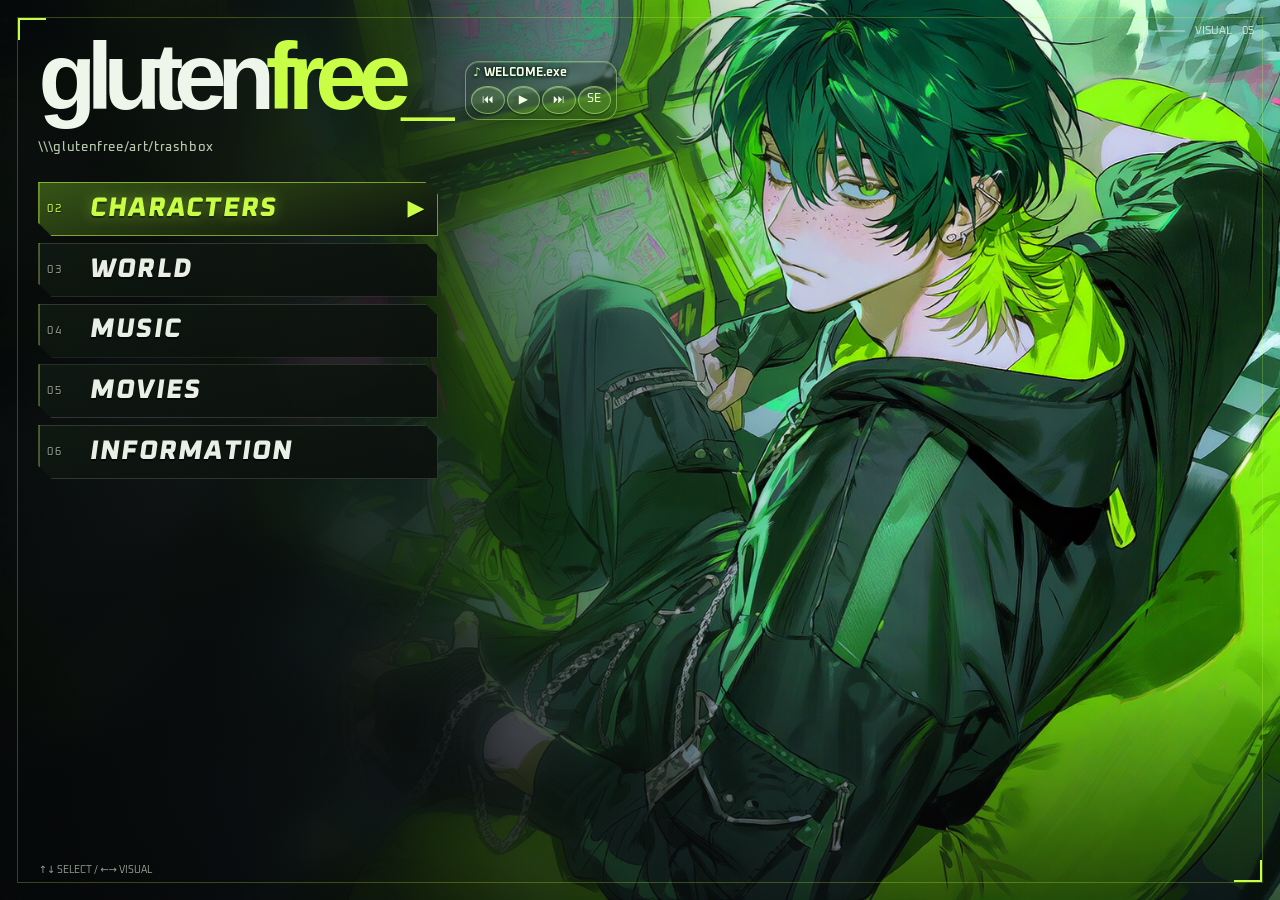
==== index.html @ cb33a177 "Remove embedded image generation metadata from published art" ====
<!doctype html>
<html lang="ja">
<head>
<meta charset="utf-8">
<meta name="viewport" content="width=device-width,initial-scale=1">
<title>glutenfree_ / FAMICOM MODE</title>
<link rel="stylesheet" href="css/part-01.css?v=header-player-header">
<link rel="stylesheet" href="css/part-02.css?v=20261128-header">
<link rel="stylesheet" href="css/home-typography.css?v=20261128-header">
<link rel="stylesheet" href="css/arcade-home.css?v=menu-hover">
<link rel="stylesheet" href="css/site-layout.css?v=track-controls">
</head>
<body class="is-home">
<header class="site-header">
  <div id="pageBrand"></div>
  <nav class="page-tabs" aria-label="ページ切り替え">
    <a href="#home"><span>HOME</span></a>
    <a href="#characters"><span>CHARACTERS</span></a>
    <a href="#world"><span>WORLD</span></a>
    <a href="#music"><span>MUSIC</span></a>
    <a href="#movies"><span>MOVIES</span></a>
    <a href="#information"><span>INFORMATION</span></a>
  </nav>
</header>
<section id="crtGallery" hidden style="position:fixed;inset:0;z-index:900;background:#07090b;color:#c8ff46;display:none;flex-direction:column"><header style="display:flex;gap:12px;align-items:center;padding:10px 20px;border-bottom:1px solid #35482b"><button id="crtBack" style="padding:8px;color:#c8ff46;background:#131d12;border:1px solid #c8ff46">◀ BACK / CHARACTERS</button><button id="crtHome" style="padding:8px;color:#c8ff46;background:#131d12;border:1px solid #c8ff46">HOME</button></header><iframe id="crtFrame" title="CRT Gallery" style="border:0;width:100%;flex:1;min-height:0"></iframe></section>
<div class="stage" id="stage"></div>
<div class="scan"></div>
<div id="welcomeLights" aria-hidden="true" hidden></div>
<div class="ui">
  <section class="left">
    <div id="homeBrand">
      <div class="brand-cluster">
        <div class="site-brand">
          <div class="logo">gluten<span class="g">free</span><span class="g">_</span></div>
          <p class="brand-subtitle">\\\glutenfree/art/trashbox</p>
        </div>
        <div class="brand-player">
          <div class="mini-player" role="group" aria-label="音楽プレイヤー">
            <div class="mini-player-track">
              <span class="mini-player-note" aria-hidden="true">♪</span>
              <span id="trackTitle"></span>
            </div>
            <div class="mini-player-controls">
              <button type="button" id="prevTrack" aria-label="前の曲">⏮</button>
              <button type="button" id="musicBtn" aria-label="再生">▶</button>
              <button type="button" id="nextTrack" aria-label="次の曲">⏭</button>
              <button type="button" id="sfxToggle" aria-label="ボタンの効果音" aria-pressed="true">SE</button>
            </div>
          </div>
        </div>
      </div>
      <nav class="menu" id="menu">
        <button class="active" data-name="HOME"><small>01</small><span>HOME</span><span class="arrow">▶</span></button>
        <button data-name="CHARACTERS"><small>02</small><span>CHARACTERS</span><span class="arrow">▶</span></button>
        <button data-name="WORLD"><small>03</small><span>WORLD</span><span class="arrow">▶</span></button>
        <button data-name="MUSIC"><small>04</small><span>MUSIC</span><span class="arrow">▶</span></button>
        <button data-name="MOVIES"><small>05</small><span>MOVIES</span><span class="arrow">▶</span></button>
        <button data-name="INFORMATION"><small>06</small><span>INFORMATION</span><span class="arrow">▶</span></button>
      </nav>
    </div>

    <div class="bottom">
      <div class="note">↑↓ SELECT / ←→ VISUAL</div>
      <button type="button" id="welcomeButton">♪ WELCOME.exe</button>
    </div>
  </section>

  <section class="right">
    <div class="visualcode">VISUAL <span id="vcode">01</span></div>
  </section>
</div>
<section class="pagepanel" id="pagePanel" hidden><h2 id="pageTitle"></h2><p id="placeholder">COMING SOON</p><div id="character" hidden><div style="display:flex;justify-content:space-between;color:#c8ff46;font-size:12px"><span>MIDORI.exe / PLAYER TERMINAL</span><span>01 / 07</span></div><div class="roster" id="roster"></div><div class="commands" id="commands"></div><div class="chargrid"><div><div class="portrait"><img id="charPortrait" alt="翠の仮イラスト"><div class="identity"><span class="demotag">DEMO ART / 02</span><strong>MIDORI</strong><span>雨水 翠 / AMAMI MIDORI</span></div></div><div class="spritearea"><button id="spriteBtn" aria-label="翠のミニキャラに触る"><svg viewBox="0 0 16 20" shape-rendering="crispEdges" aria-hidden="true"><path fill="#183b27" d="M4 1h8v2h2v6h-2v2H3V3h1z"/><path fill="#9eff39" d="M3 4h2v6H3zm9 1h2v6h-2z"/><path fill="#d5d9cf" d="M5 4h7v6H5z"/><path fill="#183b27" d="M4 3h9v2H4zm3 2h2v2H7z"/><path fill="#18201b" d="M6 7h2v1H6zm4 0h2v1h-2zM8 9h2v1H8zM4 11h9v6H4zM3 12h1v4H3zm10 0h1v4h-1zM5 17h3v3H5zm5 0h3v3h-3z"/><path fill="#c8ff46" d="M4 12h1v4H4zm8 0h1v4h-1zM8 11h1v5H8z"/></svg></button><div class="demotag">IDLE / CLICK ME<br><span id="clickCount">INPUT 00</span></div></div></div><div class="charinfo"><h3 id="commandTitle">PROFILE</h3><div id="commandContent"></div></div></div><div class="talkbox" id="charTalk" aria-live="polite">「……何だよ。」</div><div class="demotag" style="margin-top:8px">DEMO BUILD / STATUS VALUES ARE TEMPORARY</div></div></section>
<div id="pageSweep" aria-hidden="true" hidden></div>
<section id="extraBoot" hidden aria-live="polite"><div id="bootText"></div></section><section id="extraGate" hidden><button class="extraBack" id="extraReturn">◀ MAIN WORLD</button><p>GLUTENFREE / SECRET ARCHIVE</p><h1>EXTRA MODE</h1><p>★ ACHIEVEMENT UNLOCKED / UNKNOWN WORLD</p><div class="extraCards"><button id="enterSea">EXTRA 01<br><strong>OCEAN ARCHIVE</strong><br>▶ ENTER / DEMO</button><button disabled>EXTRA 02<br>LOCKED / ???</button><button disabled>EXTRA 03<br>LOCKED / ???</button></div><p>SELECT A WORLD</p></section><section id="extraWorld" hidden><div class="seaStars"></div><button class="extraBack" id="seaBack">← Extra archive</button><div class="seaContent"><svg class="seaArt" viewBox="0 0 400 420" aria-label="クラゲの仮イラスト"><defs><linearGradient id="seaGlow" x2="0" y2="1"><stop stop-color="#d5f9ff"/><stop offset="1" stop-color="#589cce" stop-opacity=".35"/></linearGradient></defs><circle cx="200" cy="170" r="145" fill="none" stroke="#b9eaff" opacity=".25"/><circle cx="200" cy="170" r="120" fill="none" stroke="#b9eaff" opacity=".4" stroke-dasharray="2 8"/><path d="M80 190Q80 60 200 60T320 190Q290 220 260 190Q230 220 200 190Q170 220 140 190Q110 220 80 190Z" fill="url(#seaGlow)" stroke="#c3f5ff" stroke-width="2"/><g fill="none" stroke="#a9e7ff" stroke-width="2" opacity=".8"><path d="M110 200Q60 250 130 300T110 390M150 200Q210 260 150 310T160 400M200 200Q160 270 220 320T200 405M250 200Q310 250 250 320T260 390M290 200Q240 260 310 320T290 380"/></g></svg><div><p>EXTRA 01 / A WORLD APART</p><h1>Ocean<br>Archive</h1><p>海の底に眠る、もうひとつの物語。</p><p>ZEESH / DEMO SLOT</p><button id="seaTalk">波の音を聴く</button><p id="seaLine" aria-live="polite"></p></div></div><div class="seaFoot">DEMO WORLD / 仮イラスト・仮演出</div></section><div id="diveFX" hidden aria-hidden="true"><div class="water"></div><div class="surface"></div><div class="diveLabel">DESCENDING...</div></div><audio id="bgm" preload="auto" autoplay playsinline></audio>
<script src="js/part-01.js?v=clean-rgb"></script>
<dialog id="gfViewer" aria-label="イラスト全画面鑑賞"><button id="gfCloseArt">× CLOSE / ESC</button><img alt="イラスト"></dialog><script src="js/part-02.js?v=20261128-header"></script></body>
</html>
---- css/part-01.css ----
:root{
  --bg:#0a0c0f;
  --panel:#0f1318cc;
  --panel2:#131820ee;
  --line:#d5e0d3;
  --soft:#93a08f;
  --text:#eef6ec;
  --green:#c8ff46;
  --green2:#efffb4;
  --shadow:0 20px 50px rgba(0,0,0,.42);
}
*{box-sizing:border-box}
html,body{height:100%}
body{
  margin:0;
  overflow:hidden;
  background:#050607;
  color:var(--text);
  font-family: ui-monospace, SFMono-Regular, Menlo, Monaco, Consolas, "Courier New", monospace;
}
button{font:inherit;color:inherit;background:none;border:0;cursor:pointer}
button:focus-visible{outline:2px solid var(--green);outline-offset:3px}
.stage{position:fixed;inset:0;background:#000;overflow:hidden}
.slide{position:absolute;inset:0;opacity:0;transition:opacity .55s ease}
.slide.active{opacity:1}
.slide img.main{position:absolute;inset:0;width:100%;height:100%;object-fit:cover;object-position:center}
.slide img.blur{position:absolute;left:0;top:0;width:54%;height:100%;object-fit:cover;object-position:left center;filter:blur(24px) brightness(.46) saturate(.95);transform:scale(1.08)}
.slide::after{content:"";position:absolute;inset:0;background:
 linear-gradient(90deg, rgba(5,7,8,.97) 0%, rgba(8,10,12,.93) 17%, rgba(8,10,12,.76) 31%, rgba(8,10,12,.34) 46%, rgba(8,10,12,.06) 62%, rgba(8,10,12,0) 76%),
 linear-gradient(0deg, rgba(8,10,12,.70) 0%, rgba(8,10,12,.10) 30%, rgba(8,10,12,0) 58%);
}
.scan{position:fixed;inset:0;pointer-events:none;background:repeating-linear-gradient(180deg, rgba(255,255,255,.022) 0 2px, transparent 2px 4px);opacity:.16}
.ui{position:relative;z-index:3;min-height:100%;display:grid;grid-template-columns:minmax(320px,40vw) 1fr}
.left{padding:28px clamp(22px,3vw,52px) 24px;display:flex;flex-direction:column;justify-content:space-between}
.topline{font-size:11px;letter-spacing:.18em;text-transform:uppercase;color:var(--soft);margin-bottom:12px}
.logo{font-family:Arial, Helvetica, sans-serif;font-size:clamp(58px,7.4vw,108px);line-height:.82;letter-spacing:-.1em;font-weight:900;margin:8px 0 18px}
.logo .g{color:var(--green)}
.desc{max-width:31ch;font-size:13px;line-height:1.85;color:#c7d0c8;margin-bottom:18px}
.menu{display:grid;width:min(400px,100%);border-top:3px solid rgba(255,255,255,.22)}
.menu button{display:grid;grid-template-columns:34px 1fr auto;gap:14px;align-items:center;text-align:left;padding:14px 0;border-bottom:3px solid rgba(255,255,255,.12);font-size:18px;font-weight:700;letter-spacing:.06em;transition:transform .14s ease,color .14s ease,border-color .14s ease;text-shadow:1px 1px 0 rgba(0,0,0,.45)}
.menu button small{font-size:11px;color:var(--soft);letter-spacing:.18em}
.menu button .arrow{opacity:0;color:var(--green);transform:translateX(-6px);transition:inherit}
.menu button.active,.menu button:hover{color:var(--green);transform:translateX(8px);border-color:rgba(200,255,70,.32)}
.menu button.active small,.menu button:hover small{color:#ecf7e9}
.menu button.active .arrow,.menu button:hover .arrow{opacity:1;transform:translateX(0)}
.bottom{display:grid;gap:12px}
.soundbox{width:min(360px,100%);padding:10px 12px 12px;border:3px solid rgba(200,255,70,.35);background:linear-gradient(180deg, rgba(7,10,12,.92), rgba(15,20,24,.90));box-shadow:var(--shadow)}
.soundhead{display:flex;justify-content:space-between;gap:10px;align-items:center;font-size:11px;letter-spacing:.16em;text-transform:uppercase;color:var(--green);margin-bottom:10px}
.nowtitle{font-size:18px;line-height:1.35;margin-bottom:4px;color:var(--text);text-shadow:1px 1px 0 rgba(0,0,0,.5)}
.nowsub{font-size:11px;line-height:1.55;color:#b3c1b1;margin-bottom:10px}
.progress{height:12px;border:2px solid rgba(255,255,255,.18);background:#0b0f12;padding:2px;margin-bottom:7px}
.bar{height:100%;width:0;background:linear-gradient(90deg,var(--green),var(--green2));box-shadow:0 0 8px rgba(200,255,70,.28)}
.times{display:flex;justify-content:space-between;font-size:11px;color:var(--soft);letter-spacing:.12em;margin-bottom:10px}
.minirow{display:grid;grid-template-columns:22px 1fr auto;gap:8px;align-items:center;padding:4px 0;font-size:11px;border-top:1px dashed rgba(255,255,255,.10)}
.minirow.active{color:var(--green)}
.compact-controls{display:flex;gap:8px;flex-wrap:wrap;margin-top:10px}
.compact-controls button{padding:7px 9px;border:2px solid rgba(255,255,255,.14);background:rgba(255,255,255,.03);font-size:11px;letter-spacing:.12em;text-transform:uppercase}
.compact-controls button:hover{color:var(--green);border-color:rgba(200,255,70,.30)}
.note{font-size:11px;color:var(--soft);letter-spacing:.12em}
.right{position:relative}
.visualcode{position:absolute;right:26px;top:24px;z-index:4;display:flex;align-items:center;gap:10px;font-size:11px;letter-spacing:.18em;color:#dbe6d9;text-transform:uppercase}
.visualcode::before{content:"";width:30px;height:2px;background:rgba(255,255,255,.30)}

.bigselect{position:absolute;right:3vw;bottom:3.5vh;z-index:4;font-size:clamp(42px,7.6vw,108px);line-height:.88;letter-spacing:-.08em;font-weight:900;text-transform:uppercase;color:rgba(200,255,70,.17);text-align:right;opacity:0;transform:translateY(18px);transition:opacity .18s ease,transform .18s ease}
.bigselect.show{opacity:1;transform:translateY(0)}
@media (max-width:980px){
  body{overflow:auto}
  .ui{grid-template-columns:1fr}
  .left{min-height:54svh;background:linear-gradient(180deg, rgba(7,9,11,.90), rgba(7,9,11,.66))}
  .right{min-height:46svh}
  .slide img.blur{width:100%;height:44%;object-position:center top}
  .slide::after{background:linear-gradient(180deg, rgba(5,7,8,.94) 0%, rgba(8,10,12,.74) 34%, rgba(8,10,12,.10) 54%, rgba(8,10,12,.58) 100%)}
  .visualcode{right:16px;top:16px}

  .bigselect{right:16px;bottom:16px}
}
@font-face{font-family:ArchivePixel;src:url([data-uri]) format('truetype');font-display:swap}body{font-family:ArchivePixel,monospace}button{font-weight:normal!important}.logo{font-family:Arial,Helvetica,sans-serif}.menu button{font-size:22px;padding:10px 0;transform:none!important;border-bottom:1px solid #ffffff22}.menu button.active{padding-left:8px;background:#c8ff4610}.menu{border-top:1px solid #ffffff33}.left{gap:22px}.soundbox{width:236px;padding:10px;border:1px solid #71786c;border-radius:16px;background:linear-gradient(145deg,#353c34,#151916);box-shadow:0 8px 24px #0008}.podscreen{background:#b7c4a0;color:#19271b;padding:9px;border:3px solid #111812;border-radius:5px}.soundhead,.nowtitle,.times{color:#19271b;text-shadow:none}.soundhead{font-size:10px;letter-spacing:0;margin-bottom:5px;border-bottom:1px solid #53664e;padding-bottom:4px}.nowtitle{font-size:15px;min-height:42px;overflow-wrap:anywhere}.times{margin:2px 0 0}.podscreen input{width:100%;height:8px;accent-color:#263f26}.podcontrols{display:flex;align-items:center;gap:9px;justify-content:center;padding-top:8px}.wheel{position:relative;width:96px;height:96px;flex:none;border-radius:50%;background:#080c09;border:1px solid #60695b}.wheel button{z-index:2;pointer-events:auto;position:absolute;font-size:11px;padding:0}.north{top:10px;left:0;width:100%}.west{left:7px;top:39px}.east{right:7px;top:39px}.wheel .center{left:31px;top:31px;width:32px;height:32px;border-radius:50%;background:#c8ff46;color:#111;font-size:15px}.south{left:0;position:absolute;bottom:9px;width:100%;text-align:center;font-size:9px;color:#8f9a89}.volume{font-size:11px;width:70px}.volume input{width:100%;accent-color:#c8ff46}.bigselect{font-weight:normal;letter-spacing:-.06em;font-size:clamp(35px,6vw,100px);color:#c8ff46;text-shadow:3px 3px #101510;pointer-events:none}.slide img.blur{width:100%;height:100%;object-position:center;filter:blur(22px);transform:none;mask-image:linear-gradient(90deg,#000 0%,#000 22%,transparent 58%)}.note{font-size:10px}.scan{display:none}body{overflow:auto}.ui{min-height:100svh}@media(max-height:760px) and (min-width:981px){.left{padding-top:18px;gap:12px}.logo{font-size:clamp(50px,6vw,86px)}.menu button{padding:7px 0}.soundbox{width:210px}.desc{margin-bottom:10px}}@media(prefers-reduced-motion:reduce){.slide,.bigselect{transition:none}}
.menu button{grid-template-columns:34px minmax(0,1fr) 20px;padding:11px 0!important;min-height:43px;letter-spacing:0;overflow:visible;transition:background .16s,border-color .16s;color:#e9efe5}.menu button.active{padding-left:0;background:linear-gradient(90deg,#c8ff4612,transparent);color:#c8ff46}.pixel-label{display:inline-block;white-space:nowrap;font-size:clamp(19px,2.1vw,29px);transform-origin:left center;transition:transform .18s steps(3,end),text-shadow .18s;line-height:1.15}.pixel-label span{display:inline-block}.menu button.active .pixel-label{transform:scale(1.13);text-shadow:2px 2px #435918,4px 4px #10160c}.menu button.active small{color:#c8ff46}.bigselect{display:none}.topline,.desc,.note,.visualcode,.soundhead,.nowtitle,.times,.volume{letter-spacing:0}.logo{font-family:Arial,Helvetica,sans-serif}@media(max-width:980px){.pixel-label{font-size:24px}}@media(prefers-reduced-motion:reduce){.pixel-label{transition:none}}

.menu button.confirming .pixel-label{color:#c8ff46;text-shadow:2px 2px #435918}
.pixel-spark{position:fixed;z-index:40;pointer-events:none;width:4px;height:4px;background:#c8ff46;box-shadow:0 0 4px #c8ff4640}
#pageDialog::backdrop{background:#000a;backdrop-filter:blur(5px)}
#pageDialog[open]{animation:panelIn .18s steps(4,end) both}
@keyframes panelIn{from{opacity:0;transform:translateX(12px)}to{opacity:1;transform:translateX(0)}}
@media(prefers-reduced-motion:reduce){#pageDialog[open]{animation:none}}

.soundbox{width:254px;max-width:100%;border-radius:9px 9px 20px 9px;border:3px solid #88917f;background:repeating-linear-gradient(0deg,#242c23 0 3px,#293229 3px 4px);padding:9px;box-shadow:inset 2px 2px #b1b8a366,inset -3px -3px #080b08,5px 5px #050805,0 12px 32px #0009;position:relative}
.podtop{display:flex;justify-content:space-between;align-items:center;font-size:11px;color:#d5e4c6;margin-bottom:7px;gap:6px}.podtop strong{font-weight:normal;letter-spacing:1px}.podtop button{border:1px solid #9da78c;background:#10170f;color:#c8ff46;padding:3px 7px;box-shadow:2px 2px #080b08}.podscreen{border:4px solid #101810;border-radius:2px;background:repeating-linear-gradient(0deg,#aabc89 0 3px,#a6b984 3px 4px);box-shadow:inset 2px 2px #566b43;color:#263a23;padding:8px}.nowtitle{min-height:34px;font-size:15px;margin:4px 0}.soundhead{font-size:10px}.podcontrols{justify-content:space-between;padding:10px 4px 3px;gap:12px}.wheel{width:108px;height:108px;background:#111710;border:3px solid #56624e;box-shadow:inset 2px 2px #080b07,2px 3px #080b07;border-radius:50%}.wheel button{color:#e2edda}.wheel .center{left:32px;top:32px;width:38px;height:38px;background:#bdff45;color:#15200e;border:3px solid #7ea22b;box-shadow:2px 3px #050805;border-radius:50%}.wheel .west,.wheel .east{top:42px}.wheel .north{top:8px}.wheel .south{bottom:8px}.wheel button:active,.podtop button:active{transform:translateY(2px);filter:brightness(.8)}.podside{width:90px;display:grid;gap:10px}.volume{width:100%;color:#d4e0c9}.speaker{height:23px;background:repeating-linear-gradient(90deg,#080d08 0 3px,transparent 3px 8px);border-top:2px solid #53604b;transform:skewY(-7deg);margin:3px 2px}.podserial{font-size:9px;color:#9ba990}.minitrack{display:none;font-size:11px;color:#c8ff46;overflow:hidden;text-overflow:ellipsis;white-space:nowrap}.soundbox.minimized{width:254px;border-radius:5px;padding:7px 9px}.soundbox.minimized .podtop{margin:0}.soundbox.minimized .podscreen,.soundbox.minimized .podcontrols{display:none}.soundbox.minimized .minitrack{display:block;margin-top:5px}.soundbox.minimized .podtop strong{font-size:10px}.right{min-width:0}.pagepanel{position:absolute;inset:65px 3vw 65px 2vw;padding:clamp(20px,4vw,60px);background:#080e0bed;border:2px solid #8dbb42;box-shadow:6px 6px #080b08;z-index:6;overflow:auto}.pagepanel[hidden]{display:none}.pagepanel h2{font-size:clamp(25px,5vw,64px);color:#c8ff46;margin:14px 0}.pagepanel p{color:#b4c2ad}.pagepanel .pagecode{font-size:12px;color:#c8ff46;border-bottom:1px solid #52663b;padding-bottom:12px}.pagepanel button{border:1px solid #c8ff46;padding:8px 12px;color:#c8ff46;margin-top:20px}.pagepanel:not([hidden]){animation:panelIn .18s steps(4,end)}@media(max-width:980px){.pagepanel{position:relative;inset:auto;margin:24px 16px;min-height:240px}.right{padding-top:35px}.soundbox{max-width:100%}}@media(prefers-reduced-motion:reduce){.pagepanel:not([hidden]){animation:none}}
body.is-home .menu button[data-name="HOME"]{display:none}

.pagepanel.charpage{padding:18px;inset:20px 2vw 20px 0;background:#0a100ef5}.charpage #pageTitle,.charpage #placeholder{display:none}.pagepanel #character[hidden]{display:none}#character{--lime:#c8ff46;color:#e2e9dc}#character button{margin:0;padding:8px;border:1px solid #46583a;color:#d8e8cb;background:#141e13}#character button:hover,#character button.on{color:#c8ff46;border-color:#c8ff46;background:#25351b;box-shadow:3px 3px #000}#character .roster{display:grid;grid-template-columns:repeat(7,minmax(0,1fr));gap:5px;margin:12px 0}#character .roster button{padding:8px 2px;font-size:10px;overflow:hidden}#character .roster button:disabled{opacity:.5;cursor:default}.portrait{position:relative;min-height:230px;overflow:hidden;border:1px solid #647d41;background:#111b13}.portrait img{width:100%;height:100%;position:absolute;object-fit:cover;object-position:65% center}.portrait:after{content:'';position:absolute;inset:0;background:linear-gradient(0deg,#08100d 0%,transparent 60%);pointer-events:none}.portrait .identity{position:absolute;bottom:12px;left:14px;z-index:1}.identity strong{font-size:clamp(28px,4vw,48px);color:#c8ff46;display:block}.chargrid{display:grid;grid-template-columns:1fr 1fr;gap:12px}.charinfo{border:1px solid #405436;padding:12px;background:#101a12}.charinfo h3{color:#c8ff46;margin:0 0 10px;font-size:17px}.commands{display:flex;flex-wrap:wrap;gap:5px;margin:12px 0}.commands button{font-size:11px}.charinfo p{font-family:Arial,sans-serif;font-size:13px;line-height:1.7;margin:7px 0}.stat{display:grid;grid-template-columns:70px 1fr;gap:6px;align-items:center;font-size:11px;margin:10px 0}.blocks{display:flex;gap:3px}.blocks i{height:10px;flex:1;background:#253020}.blocks i.fill{background:#c8ff46}.talkbox{border:2px solid #809d54;padding:12px;margin-top:12px;min-height:62px;font:14px/1.6 Arial,sans-serif;color:#ecf5de}.spritearea{display:flex;justify-content:space-between;align-items:center;margin-top:8px}.spritearea button{border:none!important;background:none!important}.spritearea svg{width:72px;height:88px;image-rendering:pixelated;animation:idle 1.2s steps(2,end) infinite}.spritearea svg.bop{animation:bop .3s steps(3,end)}@keyframes idle{50%{transform:translateY(-3px)}}@keyframes bop{50%{transform:translateY(-15px) rotate(-8deg)}}.gallerybuttons{display:flex;gap:5px;flex-wrap:wrap}.gallerybuttons img{width:62px;height:42px;object-fit:cover}.demotag{font-size:10px;color:#9eaf91}.weaponicon{width:90px;height:90px;display:block;margin:auto}.charpage #backHome{margin-top:12px}@media(max-width:1200px){.chargrid{grid-template-columns:1fr}.portrait{min-height:210px}}@media(max-width:980px){.pagepanel.charpage{inset:auto;margin:12px}.chargrid{grid-template-columns:1fr}.pagepanel.charpage{overflow:visible}}@media(prefers-reduced-motion:reduce){.spritearea svg{animation:none}}

/* Full-screen game scenes; persistent audio and pod remain mounted. */
body:not(.is-home){background:#090e0b;overflow:auto}.is-home #pagePanel{display:none}
body:not(.is-home) .stage,body:not(.is-home) .right,body:not(.is-home) .left>div:first-child,body:not(.is-home) .note{display:none!important}
body:not(.is-home) .ui{display:contents}body:not(.is-home) .left,body:not(.is-home) .bottom{display:contents}

#pagePanel{position:relative;inset:auto;margin:0;min-height:100svh;width:100%;padding:28px clamp(22px,5vw,85px) 110px;border:0;box-shadow:none;overflow:visible;background:radial-gradient(ellipse at 28% 28%,#17291a 0%,#090e0b 65%);animation:none}
#pagePanel.charpage{padding-right:clamp(290px,23vw,340px)}
#pagePanel .subheader{display:flex;align-items:center;gap:24px;margin-bottom:28px;border-bottom:2px solid #52663b;padding-bottom:14px}
#pagePanel .subheader #backHome{margin:0;padding:10px 15px;background:#151e12;white-space:nowrap;box-shadow:3px 3px #000}
#pagePanel .pagecode{border:0;padding:0;letter-spacing:1px}
#character .roster{margin:18px 0 24px;gap:8px}#character .roster button{min-height:48px;font-size:clamp(10px,1.25vw,18px)}
#character .chargrid{grid-template-columns:minmax(0,1.2fr) minmax(0,1fr);gap:20px}.portrait{min-height:clamp(290px,44vh,540px)}.charinfo{padding:22px}.charinfo h3{font-size:25px}.charinfo p{font-size:16px}.stat{grid-template-columns:100px 1fr;font-size:14px}.blocks i{height:16px}.commands button{font-size:15px!important;padding:12px!important}.talkbox{font-size:17px;min-height:74px}.gallerybuttons img{width:94px;height:64px}.identity strong{font-size:clamp(36px,5vw,76px)}
@media(max-width:1000px){#pagePanel.charpage{padding-right:24px;padding-bottom:340px}#character .chargrid{grid-template-columns:1fr 1fr}}@media(max-width:650px){#pagePanel{padding:16px 16px 340px}#pagePanel.charpage{padding:16px 16px 340px}#character .chargrid{grid-template-columns:1fr}#character .roster{grid-template-columns:repeat(4,1fr)}#pagePanel .subheader{gap:12px}.portrait{min-height:260px}}

.logo{cursor:pointer} #extraGate[hidden],#extraWorld[hidden],#extraBoot[hidden]{display:none!important} #extraGate,#extraWorld,#extraBoot{position:fixed;inset:0;z-index:80;overflow:auto} #extraBoot{background:#050805;color:#c8ff46;padding:12vh 10vw;line-height:2.5} #extraGate{background:radial-gradient(ellipse at top,#23392b,#080b0a 70%);padding:7vh max(6vw,24px);color:#c8ff46} #extraGate h1{font-size:clamp(30px,6vw,80px);margin:24px 0} .extraCards{display:grid;grid-template-columns:repeat(auto-fit,minmax(200px,1fr));gap:16px;max-width:1000px} .extraCards button{min-height:160px;text-align:left;border:2px solid #537348;background:#142019;padding:20px;line-height:2} .extraCards button:hover:not(:disabled){background:#c8ff46;color:#101a10} .extraCards button:disabled{opacity:.35;cursor:default} .extraBack{border:1px solid currentColor;padding:10px 15px} #extraWorld{font-family:Georgia,'Yu Mincho',serif;background:radial-gradient(ellipse at 65% 20%,#315a75 0%,#112b45 38%,#060d20 85%);color:#e1f5ff;padding:6vh 8vw} .seaStars{position:absolute;inset:0;pointer-events:none;background-image:radial-gradient(circle,#d3faff 0 1px,transparent 2px);background-size:71px 83px;opacity:.25} .seaContent{position:relative;max-width:1000px;margin:6vh auto;display:grid;grid-template-columns:1fr 1fr;align-items:center;gap:35px} .seaContent h1{font-size:clamp(45px,8vw,100px);font-weight:400;letter-spacing:.12em;margin:0} .seaContent p{line-height:2;letter-spacing:.12em} .seaContent button{border:1px solid #b0d9eb;padding:12px 22px;margin-top:12px} .seaContent button:hover{background:#b0d9eb;color:#112b45} .seaArt{width:100%;max-height:55vh;filter:drop-shadow(0 0 24px #8cecff66)} #extraWorld .seaFoot{position:relative;opacity:.65;font-size:12px} @media(max-width:650px){.seaContent{grid-template-columns:1fr}.seaArt{max-height:30vh}}

#character{max-width:1500px;margin:auto}#character .roster button{border:2px solid #35463a;background:linear-gradient(#26352b,#101812);box-shadow:inset 0 1px #53634c,0 3px #050806}#character .roster button.on{border-color:#c8ff46}#character .chargrid{grid-template-columns:minmax(250px,.85fr) minmax(0,1.4fr);gap:18px}#character .portrait,#character .charinfo{border:2px solid #43554a;border-radius:18px;background:linear-gradient(145deg,#26352d,#101916);box-shadow:inset 0 0 0 5px #19241d,0 8px 0 #050805,0 18px 35px #0008;padding:18px}#character .portrait{min-height:390px}#character .portrait img{inset:12px;width:calc(100% - 24px);height:calc(100% - 24px);border-radius:12px;object-fit:contain;background:#050807}#character .portrait:after{inset:12px;border-radius:12px}#character .identity{left:24px;bottom:22px}#character .charinfo{padding:18px;min-height:420px}#character .charinfo h3{font-size:18px;letter-spacing:.12em;border-bottom:1px solid #526649;padding-bottom:12px;margin-bottom:12px}#commandContent{min-height:315px;background:#080e0b;border:2px solid #050805;border-radius:10px;padding:18px;box-shadow:inset 0 0 24px #000;overflow:hidden}#character .commands{margin:20px 0 12px;display:grid;grid-template-columns:repeat(6,minmax(0,1fr));gap:7px}#character .commands button{font-size:clamp(9px,1vw,13px)!important;padding:12px 4px!important;border:2px solid #425644;border-radius:5px;box-shadow:0 3px #050805}#character .commands button.on{background:#c8ff46;color:#111b0c;border-color:#e6ffad}#character .talkbox{border:2px solid #51664a;border-radius:8px;background:#0b130c;box-shadow:0 4px #050805}#character .stat{margin:18px 0}#character .blocks i.fill{animation:gfFill .45s steps(5,end) both;transform-origin:left} @keyframes gfFill{from{transform:scaleX(0)}to{transform:scaleX(1)}}.gf-label{font-size:10px;letter-spacing:.16em;color:#92a58b;margin-bottom:12px}.gf-data{display:grid;grid-template-columns:1fr 1fr;gap:8px;margin:16px 0}.gf-data div{padding:12px;border:1px solid #354b37;background:#142017}.gf-data small{display:block;color:#91a58b;font-size:10px;margin-bottom:6px}.gf-data strong{color:#c8ff46;font-size:19px}.gf-crt{position:relative;background:#020504;border:8px solid #26342c;border-radius:13px;overflow:hidden;box-shadow:0 0 0 2px #506052}.gf-crt img{display:block;width:100%;height:clamp(180px,30vh,340px);object-fit:contain}.gf-crt:after{content:'';position:absolute;inset:0;pointer-events:none;background:repeating-linear-gradient(0deg,#0002 0 1px,transparent 1px 4px)}.gf-crt.tune img{animation:gfTune .22s ease-out}@keyframes gfTune{from{opacity:.25;transform:scaleY(.97)}to{opacity:1;transform:scaleY(1)}}.gf-controls{display:flex;gap:7px;flex-wrap:wrap;margin-top:12px}.gf-channel{font-size:11px;color:#c8ff46;margin:12px 0}.gf-weapon{background:linear-gradient(#48664a22 1px,transparent 1px),linear-gradient(90deg,#48664a22 1px,transparent 1px);background-size:18px 18px;padding:12px;border:1px solid #354b37}.gf-weapon svg{width:100%;height:150px}.gf-talk{padding:22px 8px;text-align:center}.gf-talk strong{display:block;font-size:24px;color:#c8ff46;margin:12px}.gf-secret{padding:28px 10px;text-align:center;border:1px dashed #51664a}.gf-secret strong{font-size:22px;color:#c8ff46}.gf-thumbs{display:flex;gap:5px;margin-top:12px}.gf-thumbs button{flex:1;min-width:0;padding:3px!important}.gf-thumbs img{width:100%;height:42px;object-fit:cover}@media(max-width:800px){#character .chargrid{grid-template-columns:1fr}#character .commands{grid-template-columns:repeat(3,1fr)}}@media(prefers-reduced-motion:reduce){#character .blocks i.fill,.gf-crt.tune img{animation:none}}

/* ART FIRST layout */
#pagePanel.charpage{padding:18px clamp(16px,3vw,48px) 120px!important}#pagePanel .subheader{margin-bottom:12px}#character{max-width:1800px}#character .roster{margin:8px 0 12px}#character .roster button{min-height:36px}#character .commands{margin:10px 0 12px}#character .chargrid{grid-template-columns:minmax(0,1.85fr) minmax(260px,1fr);gap:14px;align-items:start}#character .portrait{padding:0;border-radius:9px;min-height:0;aspect-ratio:1.42;height:clamp(300px,62vh,850px);background:#050807}#character .portrait img{inset:0;width:100%;height:100%;border-radius:6px;object-fit:contain;cursor:zoom-in}#character .portrait:after{display:none}#character .identity{left:12px;bottom:12px;background:#071009e8;padding:8px 12px;pointer-events:none}#character .identity strong{font-size:clamp(24px,3vw,44px)}#character .charinfo{min-height:0;padding:12px;border-radius:9px}#commandContent{min-height:0;padding:14px}#character .spritearea{margin-top:5px}#character .gf-weapon svg{width:100%;height:auto;max-height:58vh}#character[data-command=GALLERY] .chargrid,#character[data-command=WEAPON] .chargrid{grid-template-columns:minmax(0,1fr)}#character[data-command=GALLERY] .chargrid>div:first-child,#character[data-command=WEAPON] .chargrid>div:first-child{display:none}#character[data-command=GALLERY] .gf-crt img{height:clamp(280px,68vh,950px);cursor:zoom-in}#character[data-command=GALLERY] .gf-crt:after{opacity:.18}#character[data-command=GALLERY] .gf-thumbs{justify-content:center}#character[data-command=WEAPON] .gf-weapon{min-height:45vh;display:grid;place-items:center}#character[data-command=WEAPON] .gf-weapon svg{width:min(100%,850px)}#gfViewer{position:fixed;inset:0;width:100%;height:100%;max-width:none;max-height:none;margin:0;border:0;background:#030503f7;color:#c8ff46;z-index:9999;padding:45px 16px 16px}#gfViewer img{width:100%;height:100%;object-fit:contain}#gfViewer button{position:absolute;top:8px;right:16px;padding:7px 14px;border:1px solid #c8ff46;background:#152013;color:#c8ff46} @media(max-width:850px){#character .chargrid{grid-template-columns:1fr}#character .portrait{height:55vh;aspect-ratio:auto}#pagePanel.charpage{padding-bottom:340px!important}}@media(max-width:550px){#character .commands{grid-template-columns:repeat(3,1fr)}#character .portrait{height:42vh}#character[data-command=GALLERY] .gf-crt img{height:45vh}}

#character .combinedSection{padding:14px 0;border-bottom:1px solid #405436}#character .combinedSection:last-child{border-bottom:0}#character .combinedSection[hidden]{display:none}#character .chargrid>div:first-child{position:sticky;top:0}#character .charinfo{max-height:72vh;overflow:auto}#character .commands{justify-content:flex-end}#character .commands button{min-width:150px}#crtGallery header{padding-right:12px}#crtFrame{background:#080b0d}@media(max-width:980px){#character .chargrid>div:first-child{position:static}#character .charinfo{max-height:none}}
---- css/part-02.css ----
#diveFX{position:fixed;inset:0;z-index:2147483646;overflow:hidden;pointer-events:auto;isolation:isolate;background:#031b32;opacity:0}#diveFX[hidden]{display:none!important}#diveFX .water{position:absolute;inset:-12%;background:radial-gradient(ellipse at 50% 0%,#94eaff 0%,#216c9c 24%,#073553 55%,#020d21 88%);animation:depth 2.5s ease-in-out both}#diveFX .surface{position:absolute;left:-15%;width:130%;height:25%;top:0;background:repeating-linear-gradient(165deg,transparent 0 25px,#b8f6ff55 29px,transparent 34px 63px);filter:blur(3px);animation:surfaceAway 2.1s ease-in both}#diveFX i{position:absolute;bottom:-80px;border:1.5px solid #c8f8ffb0;border-radius:50%;box-shadow:inset 2px 2px 5px #ddffff90,0 0 8px #7cddff44;background:radial-gradient(circle at 28% 23%,#e3ffffb0,transparent 25%);animation:bubbleUp var(--life) ease-in both;animation-delay:var(--delay)}#diveFX .diveLabel{position:absolute;bottom:10%;width:100%;text-align:center;font:12px Georgia,serif;letter-spacing:.4em;color:#cceeff;opacity:.7}@keyframes bubbleUp{0%{transform:translate(0,0) scale(.65);opacity:0}15%{opacity:.9}90%{opacity:.6}100%{transform:translate(var(--drift),-125vh) scale(1.2);opacity:0}}@keyframes depth{from{transform:scale(1);filter:brightness(1.2)}to{transform:scale(1.35) translateY(-9%);filter:brightness(.46)}}@keyframes surfaceAway{from{transform:translateY(30vh) scale(1.5);opacity:1}to{transform:translateY(-40vh) scale(.3);opacity:0}}

#welcomeButton {
  display: none;
}

@media (hover: none) and (pointer: coarse) {
  .is-home .note {
    display: none;
  }

  .is-home #welcomeButton {
    display: inline-flex;
    align-items: center;
    justify-self: start;
    min-height: 44px;
    padding: 0 14px;
    border: 1px solid #6b8990;
    border-radius: 4px;
    background: #10191c;
    color: #b2f4ff;
    font-size: .875rem;
    letter-spacing: .08em;
  }
}

#welcomeLights {
  position: fixed;
  inset: 0;
  z-index: 4;
  pointer-events: none;
  box-shadow: inset 0 0 38px #f551ac99, inset 0 0 90px #42eaff55;
  background:
    radial-gradient(ellipse at 10% 0%, #ff55bc7a, transparent 34%),
    radial-gradient(ellipse at 100% 12%, #16e4ff70, transparent 30%),
    radial-gradient(ellipse at 86% 100%, #ffcf4a78, transparent 30%);
  animation: welcome-glow 8s ease-in-out both;
}

#welcomeLights::before,
#welcomeLights::after {
  content: "";
  position: absolute;
  inset: 10px;
  border-radius: 14px;
  border: 4px dotted #71efff;
  filter: drop-shadow(0 0 6px #08c5ff);
  animation: welcome-marquee 2.8s ease-in-out infinite alternate;
}

#welcomeLights::after {
  inset: 20px;
  border-color: #ffdb75;
  filter: drop-shadow(0 0 6px #ff6294);
  animation-delay: -.8s;
}

#welcomeLights[hidden],
body:has(#extraGate:not([hidden]), #extraWorld:not([hidden]), #extraBoot:not([hidden])) #welcomeLights {
  display: none;
}

@keyframes welcome-glow {
  0%, 100% { opacity: 0; }
  14%, 64% { opacity: .9; }
  38%, 83% { opacity: .55; }
}

@keyframes welcome-marquee {
  from { opacity: .4; }
  to { opacity: .95; }
}

@media (prefers-reduced-motion: reduce) {
  #welcomeLights, #welcomeLights::before, #welcomeLights::after {
    animation: none;
  }
}

.is-home .ui {
  min-height: 100svh;
  grid-template-columns: minmax(300px, 40vw) minmax(0, 1fr);
}

.is-home .left {
  padding-block: clamp(10px, 2.6svh, 26px);
  gap: clamp(8px, 1.6svh, 18px);
}

.is-home .menu button {
  min-height: clamp(34px, 6svh, 58px);
  padding-block: clamp(3px, 1svh, 10px) !important;
}

@media (max-width: 700px) {
  .is-home .ui {
    grid-template-columns: minmax(0, 1fr);
    grid-template-rows: 1fr;
  }

  .is-home .left {
    min-height: 0;
    padding-inline: clamp(12px, 4vw, 24px);
    background: linear-gradient(90deg, #080d0ee8, #080d0e70 75%, #080d0e22);
  }

  .is-home .right {
    display: none;
  }
}

@media (max-height: 820px), (max-width: 700px) {
  .is-home .topline,
  .is-home .desc {
    margin-bottom: 6px;
  }

  .is-home .logo {
    margin-block: 5px 9px;
  }

  .is-home .bottom {
    gap: 6px;
  }

  .is-home #pod:not(.minimized) {
    display: grid;
    grid-template-columns: minmax(0, 1fr) minmax(0, 1fr);
    width: min(340px, 100%);
    column-gap: 8px;
  }

  .is-home .podtop {
    grid-column: 1 / -1;
  }

  .is-home .nowtitle {
    min-height: 0;
  }

  .is-home .podcontrols {
    display: grid;
    grid-template-columns: minmax(0, 1fr);
    padding: 0;
    gap: 3px;
  }

  .is-home .podcontrols,
  .is-home .podside {
    width: 100%;
    min-width: 0;
  }

  .is-home .podside {
    gap: 0;
  }

  .is-home .speaker,
  .is-home .podserial {
    display: none;
  }

  .is-home .wheel {
    display: grid;
    grid-template-columns: repeat(3, minmax(0, 1fr));
    grid-template-areas: "sfx shuffle shuffle" "prev play next";
    gap: 2px;
    width: auto;
    height: auto;
    border: 0;
    border-radius: 0;
    background: none;
    box-shadow: none;
  }

  .is-home .wheel button {
    position: static;
    width: auto;
    height: auto;
    min-height: 30px;
    border: 1px solid #56624e;
    border-radius: 3px;
    font-size: 10px;
  }

  .is-home .wheel .north { grid-area: sfx; }
  .is-home .wheel .south { grid-area: shuffle; }
  .is-home .wheel .west { grid-area: prev; }
  .is-home .wheel .center { grid-area: play; }
  .is-home .wheel .east { grid-area: next; }

  .is-home #pod.minimized .podcontrols {
    display: none;
  }
}

@media (max-height: 540px) and (min-width: 600px) {
  .is-home .ui {
    grid-template-columns: minmax(0, 1fr);
  }

  .is-home .left {
    display: grid;
    grid-template-columns: repeat(2, minmax(0, 1fr));
    align-items: center;
    min-height: 0;
    gap: 18px;
  }

  .is-home .right {
    display: none;
  }
}

@media (max-height: 500px) {
  .is-home .topline,
  .is-home .desc {
    display: none;
  }
}
---- css/home-typography.css ----
@font-face {
  font-family: Oxanium;
  src: url("../fonts/oxanium-latin.woff2") format("woff2");
  font-style: normal;
  font-weight: 400 800;
  font-display: swap;
}

.is-home .ui {
  font-family: Oxanium, "Hiragino Sans", "Yu Gothic", Meiryo, "Noto Sans CJK JP", "Noto Sans JP", system-ui, sans-serif;
}

.is-home .times {
  font-variant-numeric: tabular-nums;
}
---- css/arcade-home.css ----
.is-home .ui {
  --arcade-lime: #c8ff46;
}

.is-home .ui::before {
  position: absolute;
  inset: clamp(6px, 1.3vw, 18px);
  pointer-events: none;
  z-index: 2;
  content: "";
  border: 1px solid #c8ff4640;
  background:
    linear-gradient(var(--arcade-lime), var(--arcade-lime)) top left / 28px 2px,
    linear-gradient(var(--arcade-lime), var(--arcade-lime)) top left / 2px 22px,
    linear-gradient(var(--arcade-lime), var(--arcade-lime)) bottom right / 28px 2px,
    linear-gradient(var(--arcade-lime), var(--arcade-lime)) bottom right / 2px 22px;
  background-repeat: no-repeat;
}

.is-home .menu {
  border-top: none;
}

.is-home .menu button {
  --plate: #101912e8;
  position: relative;
  isolation: isolate;
  grid-template-columns: clamp(24px, 2.4vw, 34px) minmax(0, 1fr) 22px;
  gap: clamp(5px, .9vw, 12px);
  padding-inline: 9px !important;
  border-bottom: 0;
  background: none;
}

.is-home .menu button::before {
  position: absolute;
  inset: 0;
  z-index: -1;
  content: "";
  clip-path: polygon(0 0, calc(100% - 13px) 0, 100% 13px, 100% 100%, 13px 100%, 0 calc(100% - 13px));
  background:
    linear-gradient(90deg, #c8ff4652 2px, transparent 2px),
    linear-gradient(165deg, var(--plate), #0b100ded);
  box-shadow: inset 0 0 0 1px #e7ffce26;
}

.is-home .menu button.active {
  --plate: #375517;
}

.is-home .menu button.active::before {
  box-shadow: inset 0 0 0 1px #c8ff468c;
}

.is-home .menu .pixel-label,
.is-home .menu button.active .pixel-label {
  font-size: clamp(17px, 2.1vw, 27px);
  font-weight: 800;
  letter-spacing: .045em;
  line-height: 1.05;
  transform: skewX(-8deg);
  text-shadow: 0 2px #060907;
}

.is-home .menu button.active .pixel-label {
  text-shadow: 0 2px #1c2b0b, 0 0 14px #c8ff465c;
}

.is-home .menu button.confirming {
  --plate: #597d23;
}

@media (prefers-reduced-motion: no-preference) {
  .is-home .ui::after {
    position: fixed;
    inset: 0;
    z-index: 5;
    content: "";
    pointer-events: none;
    background: linear-gradient(180deg, transparent 44%, #d9ff6230 49%, #ddff85a0 50%, transparent 51%);
    animation: arcade-scan-in 750ms ease-out both;
  }

  .is-home .menu button::before {
    animation: arcade-menu-in 350ms ease-out both;
  }

  .is-home .menu button:nth-child(3)::before { animation-delay: 40ms; }
  .is-home .menu button:nth-child(4)::before { animation-delay: 80ms; }
  .is-home .menu button:nth-child(5)::before { animation-delay: 120ms; }
  .is-home .menu button:nth-child(6)::before { animation-delay: 160ms; }

  .is-home .menu button.confirming::after {
    position: absolute;
    inset: auto 0 0;
    height: 2px;
    content: "";
    pointer-events: none;
    background: var(--arcade-lime);
    box-shadow: 0 0 12px var(--arcade-lime);
    transform-origin: left;
    animation: arcade-confirm 300ms ease-out both;
  }
}

@keyframes arcade-scan-in {
  from { transform: translateY(-55%); opacity: .85; }
  to { transform: translateY(55%); opacity: 0; }
}

@keyframes arcade-menu-in {
  from { transform: translateX(-8px); opacity: .4; }
  to { transform: translateX(0); opacity: 1; }
}

@keyframes arcade-confirm {
  from { transform: scaleX(.12); opacity: 1; }
  to { transform: scaleX(1); opacity: .5; }
}

.is-home .menu button {
  transform-origin: left center;
}

.is-home .menu button:focus-visible {
  z-index: 1;
  transform: scale(1.1) !important;
}

@media (hover: hover) and (pointer: fine) {
  .is-home .menu button:hover {
    --plate: #466b1c;
    z-index: 1;
    transform: scale(1.1) !important;
    filter: drop-shadow(0 3px 8px #9fe73d4d);
  }

  .is-home .menu button:hover::before {
    box-shadow: inset 0 0 0 1px #d0ff7bb0, inset 0 0 20px #baff4530;
  }
}

@media (prefers-reduced-motion: no-preference) {
  .is-home .menu button {
    transition: background .16s, border-color .16s, transform .18s cubic-bezier(.2,.75,.3,1);
  }
}

@media (hover: hover) and (pointer: fine) and (prefers-reduced-motion: no-preference) {
  .is-home .menu button:hover:not(.confirming)::after {
    position: absolute;
    inset: 1px;
    z-index: -1;
    content: "";
    pointer-events: none;
    background: linear-gradient(112deg, transparent 44%, #deff9b26 49%, #eaffb96b 50%, transparent 53%) 100% 0 / 250% 100% no-repeat;
    clip-path: polygon(0 0, calc(100% - 13px) 0, 100% 13px, 100% 100%, 13px 100%, 0 calc(100% - 13px));
    animation: arcade-hover-sheen .4s ease-out both;
  }
}

@keyframes arcade-hover-sheen {
  from { background-position: 100% 0; opacity: 1; }
  to { background-position: 0 0; opacity: 0; }
}
---- css/site-layout.css ----
body {
  --site-gutter: clamp(14px, 3vw, 52px);
  --brand-height: clamp(66px, 10vw, 120px);
  --tab-height: 44px;
  --header-height: var(--brand-height);
}

.site-header {
  position: sticky;
  top: 0;
  z-index: 940;
  display: flex;
  align-items: center;
  gap: clamp(12px, 2.4vw, 36px);
  height: var(--header-height);
  padding-inline: var(--site-gutter);
  background: #090e0b;
  border-bottom: 1px solid #52663b;
}

.is-home .site-header {
  display: none;
}

#pageBrand {
  flex: none;
}

#pageBrand .logo {
  margin: 0;
  font-size: clamp(25px, 5.6vw, 78px);
  white-space: nowrap;
}

.page-tabs {
  display: flex;
  flex: 1;
  align-items: stretch;
  gap: 4px;
  min-width: 0;
  height: var(--tab-height);
  overflow-x: auto;
  font-family: Oxanium, system-ui, sans-serif;
}

.page-tabs a {
  display: grid;
  align-items: center;
  padding-inline: clamp(8px, 1.1vw, 18px);
  color: #e0efd8;
  font-size: .875rem;
  font-weight: 700;
  text-decoration: none;
  white-space: nowrap;
}

.page-tabs a:hover,
.page-tabs a:focus-visible {
  background: #293719;
  color: #e5ffa8;
}

.page-tabs a[aria-current="page"] {
  color: #c8ff46;
  background: #263618;
  box-shadow: inset 0 -2px #c8ff46;
}

#pagePanel,
#pagePanel.charpage {
  min-height: calc(100svh - var(--header-height));
  padding: 12px var(--site-gutter) 20px !important;
}

#crtGallery {
  top: var(--header-height) !important;
  bottom: 0 !important;
}

#character .commands {
  display: flex;
  justify-content: flex-start;
  margin-block: 6px 10px;
}

#character .commands button {
  min-width: 0;
  padding: 7px 12px !important;
}

@media (min-width: 901px) and (min-height: 620px) {
  body:not(.is-home) {
    overflow: hidden;
  }

  #pagePanel:not([hidden]) {
    height: calc(100svh - var(--header-height));
    overflow: auto;
  }

  #pagePanel.charpage:not([hidden]) {
    display: grid;
  }

  #character:not([hidden]) {
    width: 100%;
    min-height: 0;
    margin: 0 auto;
    display: grid;
    grid-template-rows: auto auto auto minmax(0, 1fr) auto auto;
  }

  #character .chargrid {
    min-height: 0;
    align-items: stretch;
    grid-template-columns: minmax(0, 1.4fr) minmax(300px, 1fr);
  }

  #character .chargrid > div:first-child {
    position: static;
    min-height: 0;
    display: grid;
    grid-template-rows: minmax(0, 1fr) auto;
  }

  #character .portrait {
    height: 100%;
    aspect-ratio: auto;
  }

  #character .charinfo {
    max-height: none;
    overflow: auto;
  }

  #character .spritearea svg {
    width: 36px;
    height: 44px;
    display: block;
  }

  #character .talkbox {
    min-height: 0;
    margin-top: 7px;
    padding: 7px 10px;
  }
}

#extraBoot,
#extraGate,
#extraWorld {
  inset: 0;
  z-index: 980;
  overscroll-behavior: contain;
}

body:has(#extraBoot:not([hidden]), #extraGate:not([hidden]), #extraWorld:not([hidden])) {
  overflow: hidden;
}

#extraGate {
  padding-block: clamp(16px, 4svh, 44px);
}

#extraGate h1 {
  margin-block: clamp(12px, 3svh, 24px);
}

#extraGate .extraCards button {
  min-height: clamp(100px, 18svh, 160px);
}

.logo {
  -webkit-user-select: none;
  user-select: none;
  touch-action: manipulation;
}

.site-brand .logo {
  margin: 0;
  line-height: 1.12;
}

.brand-subtitle {
  margin: 0;
  color: #b7c7ae;
  font: 500 clamp(.6875rem, 1vw, .8125rem)/1.3 Oxanium, monospace;
  letter-spacing: .05em;
  white-space: nowrap;
}

.is-home .site-brand {
  display: grid;
  gap: clamp(6px, 1.2svh, 12px);
}

.is-home .menu {
  gap: clamp(3px, .75svh, 8px);
}

#pageBrand .brand-subtitle {
  margin-top: 5px;
  letter-spacing: 0;
}

.page-tabs a {
  position: relative;
}

.page-tabs a::after {
  position: absolute;
  inset: auto 8px 3px;
  height: 2px;
  content: "";
  background: #baff45;
  opacity: 0;
  transform: scaleX(.2);
  transform-origin: left;
}

.page-tabs a:hover::after,
.page-tabs a:focus-visible::after {
  opacity: .85;
  transform: scaleX(1);
}

#pageSweep {
  position: fixed;
  inset: -14svh 35vw;
  z-index: 1000;
  pointer-events: none;
  background: linear-gradient(90deg,
    transparent 0%, #c8ff4608 12%, #c8ff4626 54%,
    #c8ff4660 83%, #e7ffa9a6 88%, #c8ff4633 90%, transparent 100%);
}

@media (prefers-reduced-motion: no-preference) {
  .page-tabs a {
    transition: color .16s ease-out, background-color .16s ease-out;
  }

  .page-tabs a::after {
    transition: transform .2s ease-out, opacity .2s ease-out;
  }
}

.brand-cluster {
  position: relative;
  display: flex;
  align-items: center;
  gap: clamp(10px, 1.6vw, 22px);
}

.is-home .brand-cluster {
  width: max-content;
  max-width: calc(100vw - 2 * var(--site-gutter));
  margin-bottom: clamp(12px, 2.8svh, 28px);
  z-index: 5;
}

.brand-player {
  flex: 0 0 clamp(112px, 12vw, 152px);
  width: clamp(112px, 12vw, 152px);
  font-family: Oxanium, system-ui, sans-serif;
}

.mini-player {
  display: grid;
  align-items: center;
  gap: 5px;
  min-height: 54px;
  padding: 5px;
  border: 1px solid #d0ff9c70;
  border-radius: 14px;
  background: #10241838;
  -webkit-backdrop-filter: blur(1px);
  backdrop-filter: blur(1px);
  color: #f1ffe8;
  text-shadow: 0 1px 3px #08130a, 0 0 4px #08130a;
  box-shadow: inset 0 1px #e3ffc62e, 0 4px 12px #0004;
}

.mini-player-track {
  display: flex;
  align-items: flex-start;
  gap: 3px;
  padding-inline-start: 2px;
  font-size: .75rem;
  font-weight: 700;
  line-height: 1.15;
  overflow-wrap: anywhere;
}

.mini-player-note {
  flex: none;
  color: #c9ff97;
}

.mini-player-controls {
  display: grid;
  grid-template-columns: repeat(4, minmax(0, 1fr));
  gap: 2px;
}

.mini-player button {
  display: grid;
  place-items: center;
  min-width: 0;
  min-height: 28px;
  padding: 0;
  border: 1px solid #b6f18a8c;
  border-radius: 50%;
  background: #a8ed6829;
  color: #f4ffeb;
  font-size: .75rem;
  font-variant-emoji: text;
  box-shadow: inset 0 1px #e4ffbc55, 0 2px #09160d55;
}

.mini-player button:hover,
.mini-player button[data-playing="true"] {
  background: #bdfb794d;
}

#sfxToggle[aria-pressed="false"] {
  color: #d6e5cd;
  text-decoration: line-through;
  background: #0d1f184d;
}

.mini-player button:active {
  transform: translateY(2px);
  box-shadow: inset 0 1px #e4ffbc55;
}

.page-tabs a span {
  font-weight: 800;
  letter-spacing: .045em;
  transform: skewX(-8deg);
}

@media (max-width: 700px) {
  .is-home .brand-cluster .logo {
    font-size: clamp(29px, 8vw, 58px);
  }
}

@media (max-width: 500px) {
  #pageBrand .brand-subtitle {
    font-size: .625rem;
  }
}
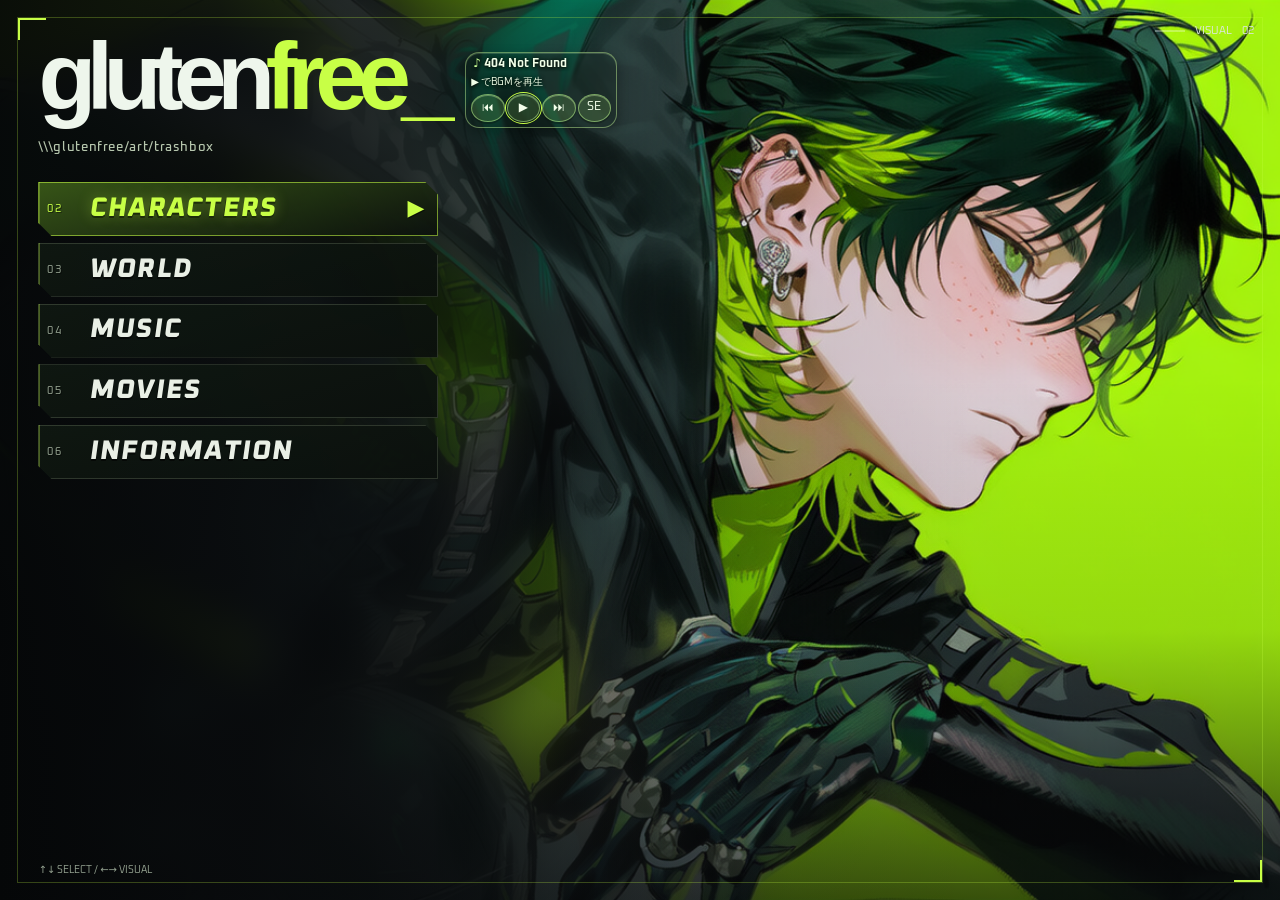
==== commit 875502ec: "Make blocked BGM autoplay recover on the first tap" ====
--- a/index.html
+++ b/index.html
@@ -8,7 +8,7 @@
 <link rel="stylesheet" href="css/part-02.css?v=20261128-header">
 <link rel="stylesheet" href="css/home-typography.css?v=20261128-header">
 <link rel="stylesheet" href="css/arcade-home.css?v=menu-hover">
-<link rel="stylesheet" href="css/site-layout.css?v=track-controls">
+<link rel="stylesheet" href="css/site-layout.css?v=bgm-start">
 </head>
 <body class="is-home">
 <header class="site-header">
@@ -40,6 +40,7 @@
               <span class="mini-player-note" aria-hidden="true">♪</span>
               <span id="trackTitle"></span>
             </div>
+            <div id="bgmHint" class="mini-player-hint" role="status" hidden>▶ でBGMを再生</div>
             <div class="mini-player-controls">
               <button type="button" id="prevTrack" aria-label="前の曲">⏮</button>
               <button type="button" id="musicBtn" aria-label="再生">▶</button>
@@ -72,6 +73,6 @@
 <section class="pagepanel" id="pagePanel" hidden><h2 id="pageTitle"></h2><p id="placeholder">COMING SOON</p><div id="character" hidden><div style="display:flex;justify-content:space-between;color:#c8ff46;font-size:12px"><span>MIDORI.exe / PLAYER TERMINAL</span><span>01 / 07</span></div><div class="roster" id="roster"></div><div class="commands" id="commands"></div><div class="chargrid"><div><div class="portrait"><img id="charPortrait" alt="翠の仮イラスト"><div class="identity"><span class="demotag">DEMO ART / 02</span><strong>MIDORI</strong><span>雨水 翠 / AMAMI MIDORI</span></div></div><div class="spritearea"><button id="spriteBtn" aria-label="翠のミニキャラに触る"><svg viewBox="0 0 16 20" shape-rendering="crispEdges" aria-hidden="true"><path fill="#183b27" d="M4 1h8v2h2v6h-2v2H3V3h1z"/><path fill="#9eff39" d="M3 4h2v6H3zm9 1h2v6h-2z"/><path fill="#d5d9cf" d="M5 4h7v6H5z"/><path fill="#183b27" d="M4 3h9v2H4zm3 2h2v2H7z"/><path fill="#18201b" d="M6 7h2v1H6zm4 0h2v1h-2zM8 9h2v1H8zM4 11h9v6H4zM3 12h1v4H3zm10 0h1v4h-1zM5 17h3v3H5zm5 0h3v3h-3z"/><path fill="#c8ff46" d="M4 12h1v4H4zm8 0h1v4h-1zM8 11h1v5H8z"/></svg></button><div class="demotag">IDLE / CLICK ME<br><span id="clickCount">INPUT 00</span></div></div></div><div class="charinfo"><h3 id="commandTitle">PROFILE</h3><div id="commandContent"></div></div></div><div class="talkbox" id="charTalk" aria-live="polite">「……何だよ。」</div><div class="demotag" style="margin-top:8px">DEMO BUILD / STATUS VALUES ARE TEMPORARY</div></div></section>
 <div id="pageSweep" aria-hidden="true" hidden></div>
 <section id="extraBoot" hidden aria-live="polite"><div id="bootText"></div></section><section id="extraGate" hidden><button class="extraBack" id="extraReturn">◀ MAIN WORLD</button><p>GLUTENFREE / SECRET ARCHIVE</p><h1>EXTRA MODE</h1><p>★ ACHIEVEMENT UNLOCKED / UNKNOWN WORLD</p><div class="extraCards"><button id="enterSea">EXTRA 01<br><strong>OCEAN ARCHIVE</strong><br>▶ ENTER / DEMO</button><button disabled>EXTRA 02<br>LOCKED / ???</button><button disabled>EXTRA 03<br>LOCKED / ???</button></div><p>SELECT A WORLD</p></section><section id="extraWorld" hidden><div class="seaStars"></div><button class="extraBack" id="seaBack">← Extra archive</button><div class="seaContent"><svg class="seaArt" viewBox="0 0 400 420" aria-label="クラゲの仮イラスト"><defs><linearGradient id="seaGlow" x2="0" y2="1"><stop stop-color="#d5f9ff"/><stop offset="1" stop-color="#589cce" stop-opacity=".35"/></linearGradient></defs><circle cx="200" cy="170" r="145" fill="none" stroke="#b9eaff" opacity=".25"/><circle cx="200" cy="170" r="120" fill="none" stroke="#b9eaff" opacity=".4" stroke-dasharray="2 8"/><path d="M80 190Q80 60 200 60T320 190Q290 220 260 190Q230 220 200 190Q170 220 140 190Q110 220 80 190Z" fill="url(#seaGlow)" stroke="#c3f5ff" stroke-width="2"/><g fill="none" stroke="#a9e7ff" stroke-width="2" opacity=".8"><path d="M110 200Q60 250 130 300T110 390M150 200Q210 260 150 310T160 400M200 200Q160 270 220 320T200 405M250 200Q310 250 250 320T260 390M290 200Q240 260 310 320T290 380"/></g></svg><div><p>EXTRA 01 / A WORLD APART</p><h1>Ocean<br>Archive</h1><p>海の底に眠る、もうひとつの物語。</p><p>ZEESH / DEMO SLOT</p><button id="seaTalk">波の音を聴く</button><p id="seaLine" aria-live="polite"></p></div></div><div class="seaFoot">DEMO WORLD / 仮イラスト・仮演出</div></section><div id="diveFX" hidden aria-hidden="true"><div class="water"></div><div class="surface"></div><div class="diveLabel">DESCENDING...</div></div><audio id="bgm" preload="auto" autoplay playsinline></audio>
-<script src="js/part-01.js?v=clean-rgb"></script>
+<script src="js/part-01.js?v=bgm-start"></script>
 <dialog id="gfViewer" aria-label="イラスト全画面鑑賞"><button id="gfCloseArt">× CLOSE / ESC</button><img alt="イラスト"></dialog><script src="js/part-02.js?v=20261128-header"></script></body>
 </html>
--- a/css/site-layout.css
+++ b/css/site-layout.css
@@ -350,3 +350,13 @@
     font-size: .625rem;
   }
 }
+
+.mini-player-hint {
+  font-size: .625rem;
+  line-height: 1.15;
+}
+
+.mini-player:has(.mini-player-hint:not([hidden])) #musicBtn {
+  outline: 1px solid #c8ff46;
+  outline-offset: 1px;
+}
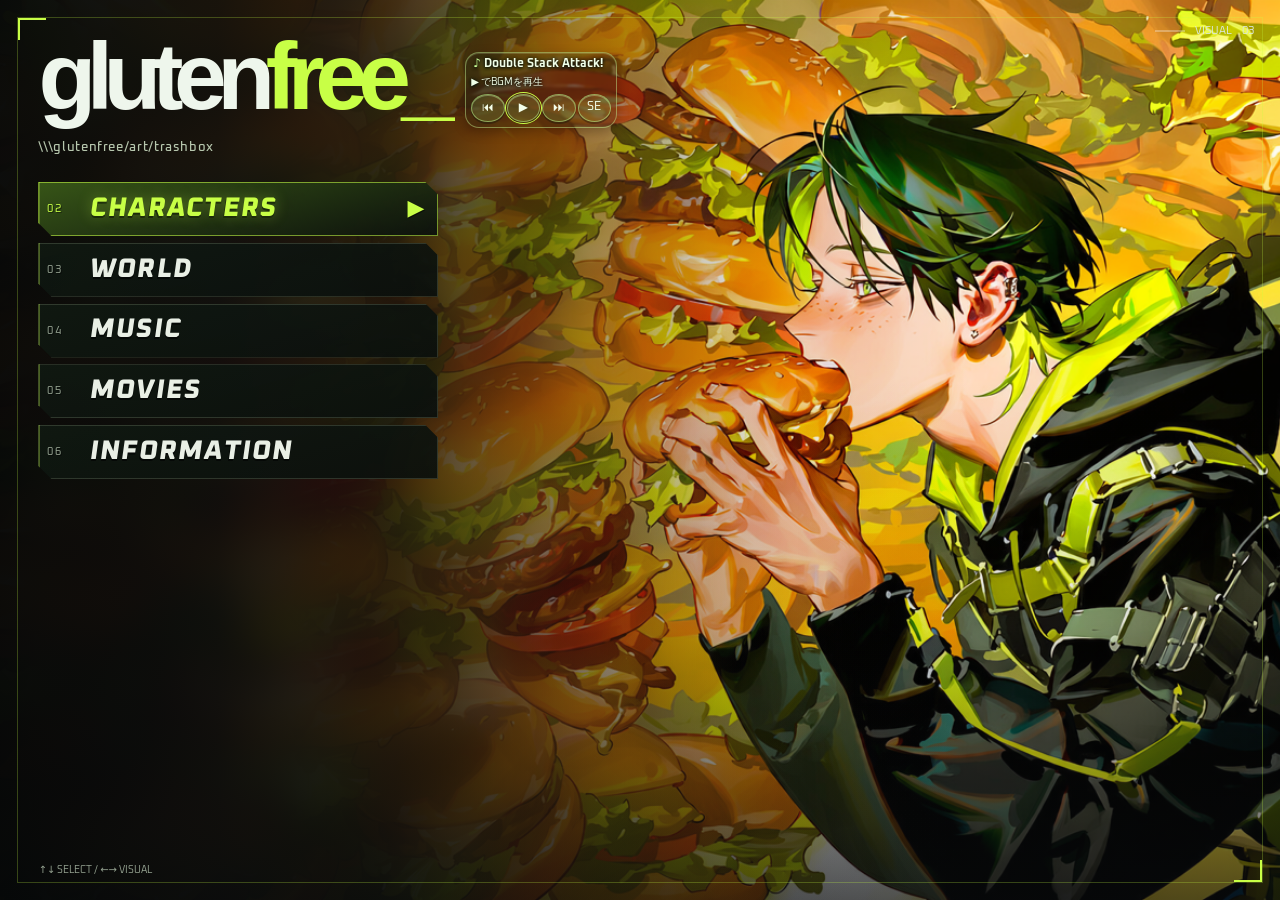
==== commit 58b5dfb1: "Reorganize the character page around the portrait and dossier" ====
--- a/index.html
+++ b/index.html
@@ -8,7 +8,7 @@
 <link rel="stylesheet" href="css/part-02.css?v=20261128-header">
 <link rel="stylesheet" href="css/home-typography.css?v=20261128-header">
 <link rel="stylesheet" href="css/arcade-home.css?v=menu-hover">
-<link rel="stylesheet" href="css/site-layout.css?v=bgm-start">
+<link rel="stylesheet" href="css/site-layout.css?v=character-dossier">
 </head>
 <body class="is-home">
 <header class="site-header">
@@ -70,9 +70,36 @@
     <div class="visualcode">VISUAL <span id="vcode">01</span></div>
   </section>
 </div>
-<section class="pagepanel" id="pagePanel" hidden><h2 id="pageTitle"></h2><p id="placeholder">COMING SOON</p><div id="character" hidden><div style="display:flex;justify-content:space-between;color:#c8ff46;font-size:12px"><span>MIDORI.exe / PLAYER TERMINAL</span><span>01 / 07</span></div><div class="roster" id="roster"></div><div class="commands" id="commands"></div><div class="chargrid"><div><div class="portrait"><img id="charPortrait" alt="翠の仮イラスト"><div class="identity"><span class="demotag">DEMO ART / 02</span><strong>MIDORI</strong><span>雨水 翠 / AMAMI MIDORI</span></div></div><div class="spritearea"><button id="spriteBtn" aria-label="翠のミニキャラに触る"><svg viewBox="0 0 16 20" shape-rendering="crispEdges" aria-hidden="true"><path fill="#183b27" d="M4 1h8v2h2v6h-2v2H3V3h1z"/><path fill="#9eff39" d="M3 4h2v6H3zm9 1h2v6h-2z"/><path fill="#d5d9cf" d="M5 4h7v6H5z"/><path fill="#183b27" d="M4 3h9v2H4zm3 2h2v2H7z"/><path fill="#18201b" d="M6 7h2v1H6zm4 0h2v1h-2zM8 9h2v1H8zM4 11h9v6H4zM3 12h1v4H3zm10 0h1v4h-1zM5 17h3v3H5zm5 0h3v3h-3z"/><path fill="#c8ff46" d="M4 12h1v4H4zm8 0h1v4h-1zM8 11h1v5H8z"/></svg></button><div class="demotag">IDLE / CLICK ME<br><span id="clickCount">INPUT 00</span></div></div></div><div class="charinfo"><h3 id="commandTitle">PROFILE</h3><div id="commandContent"></div></div></div><div class="talkbox" id="charTalk" aria-live="polite">「……何だよ。」</div><div class="demotag" style="margin-top:8px">DEMO BUILD / STATUS VALUES ARE TEMPORARY</div></div></section>
+<section class="pagepanel" id="pagePanel" hidden>
+  <h2 id="pageTitle"></h2>
+  <p id="placeholder">COMING SOON</p>
+  <div id="character" hidden>
+    <div class="chargrid">
+      <figure class="portrait">
+        <img id="charPortrait" alt="雨水 翠のイラスト">
+      </figure>
+      <div class="character-dossier">
+        <header class="character-name">
+          <h2>雨水 翠</h2>
+          <p>AMAMI MIDORI</p>
+        </header>
+        <div class="commands" id="commands" aria-label="キャラクター情報"></div>
+        <section class="charinfo" aria-labelledby="commandTitle">
+          <h3 id="commandTitle">PROFILE</h3>
+          <div id="commandContent"></div>
+        </section>
+        <div class="character-dialogue">
+          <button id="spriteBtn" type="button" aria-label="翠のミニキャラに触る"><svg viewBox="0 0 16 20" shape-rendering="crispEdges" aria-hidden="true"><path fill="#183b27" d="M4 1h8v2h2v6h-2v2H3V3h1z"/><path fill="#9eff39" d="M3 4h2v6H3zm9 1h2v6h-2z"/><path fill="#d5d9cf" d="M5 4h7v6H5z"/><path fill="#183b27" d="M4 3h9v2H4zm3 2h2v2H7z"/><path fill="#18201b" d="M6 7h2v1H6zm4 0h2v1h-2zM8 9h2v1H8zM4 11h9v6H4zM3 12h1v4H3zm10 0h1v4h-1zM5 17h3v3H5zm5 0h3v3h-3z"/><path fill="#c8ff46" d="M4 12h1v4H4zm8 0h1v4h-1zM8 11h1v5H8z"/></svg></button>
+          <div class="talkbox" id="charTalk" aria-live="polite">「……何だよ。」</div>
+          <span id="clickCount" class="character-input">INPUT 00</span>
+        </div>
+      </div>
+    </div>
+    <nav class="roster" id="roster" aria-label="キャラクター一覧"></nav>
+  </div>
+</section>
 <div id="pageSweep" aria-hidden="true" hidden></div>
 <section id="extraBoot" hidden aria-live="polite"><div id="bootText"></div></section><section id="extraGate" hidden><button class="extraBack" id="extraReturn">◀ MAIN WORLD</button><p>GLUTENFREE / SECRET ARCHIVE</p><h1>EXTRA MODE</h1><p>★ ACHIEVEMENT UNLOCKED / UNKNOWN WORLD</p><div class="extraCards"><button id="enterSea">EXTRA 01<br><strong>OCEAN ARCHIVE</strong><br>▶ ENTER / DEMO</button><button disabled>EXTRA 02<br>LOCKED / ???</button><button disabled>EXTRA 03<br>LOCKED / ???</button></div><p>SELECT A WORLD</p></section><section id="extraWorld" hidden><div class="seaStars"></div><button class="extraBack" id="seaBack">← Extra archive</button><div class="seaContent"><svg class="seaArt" viewBox="0 0 400 420" aria-label="クラゲの仮イラスト"><defs><linearGradient id="seaGlow" x2="0" y2="1"><stop stop-color="#d5f9ff"/><stop offset="1" stop-color="#589cce" stop-opacity=".35"/></linearGradient></defs><circle cx="200" cy="170" r="145" fill="none" stroke="#b9eaff" opacity=".25"/><circle cx="200" cy="170" r="120" fill="none" stroke="#b9eaff" opacity=".4" stroke-dasharray="2 8"/><path d="M80 190Q80 60 200 60T320 190Q290 220 260 190Q230 220 200 190Q170 220 140 190Q110 220 80 190Z" fill="url(#seaGlow)" stroke="#c3f5ff" stroke-width="2"/><g fill="none" stroke="#a9e7ff" stroke-width="2" opacity=".8"><path d="M110 200Q60 250 130 300T110 390M150 200Q210 260 150 310T160 400M200 200Q160 270 220 320T200 405M250 200Q310 250 250 320T260 390M290 200Q240 260 310 320T290 380"/></g></svg><div><p>EXTRA 01 / A WORLD APART</p><h1>Ocean<br>Archive</h1><p>海の底に眠る、もうひとつの物語。</p><p>ZEESH / DEMO SLOT</p><button id="seaTalk">波の音を聴く</button><p id="seaLine" aria-live="polite"></p></div></div><div class="seaFoot">DEMO WORLD / 仮イラスト・仮演出</div></section><div id="diveFX" hidden aria-hidden="true"><div class="water"></div><div class="surface"></div><div class="diveLabel">DESCENDING...</div></div><audio id="bgm" preload="auto" autoplay playsinline></audio>
-<script src="js/part-01.js?v=bgm-start"></script>
+<script src="js/part-01.js?v=character-dossier"></script>
 <dialog id="gfViewer" aria-label="イラスト全画面鑑賞"><button id="gfCloseArt">× CLOSE / ESC</button><img alt="イラスト"></dialog><script src="js/part-02.js?v=20261128-header"></script></body>
 </html>
--- a/css/site-layout.css
+++ b/css/site-layout.css
@@ -102,48 +102,7 @@
     display: grid;
   }
 
-  #character:not([hidden]) {
-    width: 100%;
-    min-height: 0;
-    margin: 0 auto;
-    display: grid;
-    grid-template-rows: auto auto auto minmax(0, 1fr) auto auto;
-  }
-
-  #character .chargrid {
-    min-height: 0;
-    align-items: stretch;
-    grid-template-columns: minmax(0, 1.4fr) minmax(300px, 1fr);
-  }
-
-  #character .chargrid > div:first-child {
-    position: static;
-    min-height: 0;
-    display: grid;
-    grid-template-rows: minmax(0, 1fr) auto;
-  }
-
-  #character .portrait {
-    height: 100%;
-    aspect-ratio: auto;
-  }
-
-  #character .charinfo {
-    max-height: none;
-    overflow: auto;
-  }
-
-  #character .spritearea svg {
-    width: 36px;
-    height: 44px;
-    display: block;
-  }
-
-  #character .talkbox {
-    min-height: 0;
-    margin-top: 7px;
-    padding: 7px 10px;
-  }
+
 }
 
 #extraBoot,
@@ -360,3 +319,121 @@
   outline: 1px solid #c8ff46;
   outline-offset: 1px;
 }
+
+#character:not([hidden]) {
+  display: grid;
+  grid-template-rows: minmax(0, 1fr) auto;
+  gap: 12px;
+  width: 100%;
+  min-height: 0;
+  margin: 0 auto;
+}
+
+#character .chargrid {
+  gap: clamp(12px, 2vw, 28px);
+  align-items: stretch;
+}
+
+#character .portrait {
+  margin: 0;
+  background: #050805;
+  height: auto;
+  aspect-ratio: 1.42;
+}
+
+#character .character-dossier {
+  display: grid;
+  grid-template-rows: auto auto minmax(0, 1fr) auto;
+  min-width: 0;
+  min-height: 0;
+}
+
+#character .character-name h2 {
+  margin: 0;
+  color: #effbe5;
+  font: 800 clamp(1.65rem, 3.2vw, 3.5rem)/1.05 system-ui, sans-serif;
+}
+
+#character .character-name p {
+  margin: 4px 0 8px;
+  color: #c8ff46;
+  font: 800 .9rem Oxanium, system-ui, sans-serif;
+  letter-spacing: .13em;
+}
+
+#character .commands button,
+#character .roster button {
+  font-family: Oxanium, system-ui, sans-serif;
+  font-weight: 700;
+}
+
+#character .charinfo {
+  max-height: none;
+  border: 1px solid #536349;
+  background: linear-gradient(145deg, #17271a, #101911);
+  box-shadow: none;
+  overflow: auto;
+}
+
+.character-dialogue {
+  display: grid;
+  grid-template-columns: auto minmax(0, 1fr) auto;
+  align-items: center;
+  gap: 8px;
+  margin-top: 8px;
+}
+
+#character .character-dialogue button {
+  display: grid;
+  place-items: center;
+  padding: 4px;
+}
+
+.character-dialogue svg {
+  width: 24px;
+  height: 30px;
+}
+
+.character-dialogue svg.bop {
+  animation: bop .3s steps(3,end);
+}
+
+#character .character-dialogue .talkbox {
+  min-height: 36px;
+  margin: 0;
+  padding: 6px 9px;
+  font-size: .875rem;
+}
+
+.character-input {
+  color: #a9b69b;
+  font: 600 .625rem Oxanium, system-ui, sans-serif;
+  white-space: nowrap;
+}
+
+#character .roster {
+  margin: 0;
+}
+
+@media (min-width: 901px) and (min-height: 620px) {
+  #character .chargrid {
+    min-height: 0;
+    grid-template-columns: minmax(0, 1.35fr) minmax(330px, 1fr);
+  }
+
+  #character .portrait {
+    aspect-ratio: auto;
+  }
+}
+
+@media (max-width: 900px) {
+  #character .chargrid {
+    grid-template-columns: minmax(0, 1fr);
+  }
+}
+
+@media (prefers-reduced-motion: reduce) {
+  .character-dialogue svg.bop {
+    animation: none;
+  }
+}
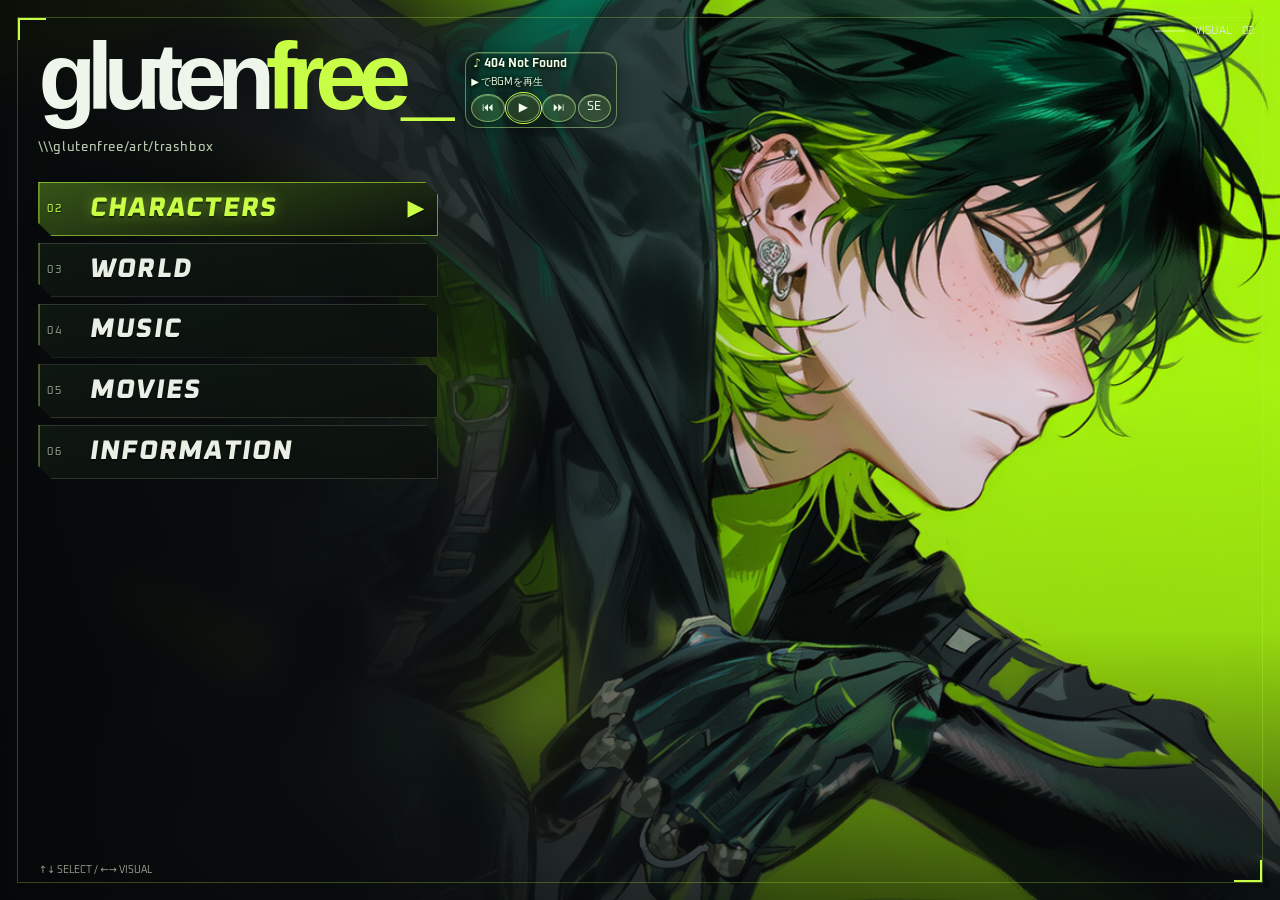
==== commit 13b48259: "Present the roster as an arcade character select screen" ====
--- a/index.html
+++ b/index.html
@@ -8,7 +8,7 @@
 <link rel="stylesheet" href="css/part-02.css?v=20261128-header">
 <link rel="stylesheet" href="css/home-typography.css?v=20261128-header">
 <link rel="stylesheet" href="css/arcade-home.css?v=menu-hover">
-<link rel="stylesheet" href="css/site-layout.css?v=character-dossier">
+<link rel="stylesheet" href="css/site-layout.css?v=character-select">
 </head>
 <body class="is-home">
 <header class="site-header">
@@ -74,6 +74,10 @@
   <h2 id="pageTitle"></h2>
   <p id="placeholder">COMING SOON</p>
   <div id="character" hidden>
+    <aside class="character-selection" aria-labelledby="character-select-title">
+      <h2 id="character-select-title">CHARACTER SELECT</h2>
+      <nav class="roster" id="roster" aria-label="キャラクター選択"></nav>
+    </aside>
     <div class="chargrid">
       <figure class="portrait">
         <img id="charPortrait" alt="雨水 翠のイラスト">
@@ -95,11 +99,10 @@
         </div>
       </div>
     </div>
-    <nav class="roster" id="roster" aria-label="キャラクター一覧"></nav>
   </div>
 </section>
 <div id="pageSweep" aria-hidden="true" hidden></div>
 <section id="extraBoot" hidden aria-live="polite"><div id="bootText"></div></section><section id="extraGate" hidden><button class="extraBack" id="extraReturn">◀ MAIN WORLD</button><p>GLUTENFREE / SECRET ARCHIVE</p><h1>EXTRA MODE</h1><p>★ ACHIEVEMENT UNLOCKED / UNKNOWN WORLD</p><div class="extraCards"><button id="enterSea">EXTRA 01<br><strong>OCEAN ARCHIVE</strong><br>▶ ENTER / DEMO</button><button disabled>EXTRA 02<br>LOCKED / ???</button><button disabled>EXTRA 03<br>LOCKED / ???</button></div><p>SELECT A WORLD</p></section><section id="extraWorld" hidden><div class="seaStars"></div><button class="extraBack" id="seaBack">← Extra archive</button><div class="seaContent"><svg class="seaArt" viewBox="0 0 400 420" aria-label="クラゲの仮イラスト"><defs><linearGradient id="seaGlow" x2="0" y2="1"><stop stop-color="#d5f9ff"/><stop offset="1" stop-color="#589cce" stop-opacity=".35"/></linearGradient></defs><circle cx="200" cy="170" r="145" fill="none" stroke="#b9eaff" opacity=".25"/><circle cx="200" cy="170" r="120" fill="none" stroke="#b9eaff" opacity=".4" stroke-dasharray="2 8"/><path d="M80 190Q80 60 200 60T320 190Q290 220 260 190Q230 220 200 190Q170 220 140 190Q110 220 80 190Z" fill="url(#seaGlow)" stroke="#c3f5ff" stroke-width="2"/><g fill="none" stroke="#a9e7ff" stroke-width="2" opacity=".8"><path d="M110 200Q60 250 130 300T110 390M150 200Q210 260 150 310T160 400M200 200Q160 270 220 320T200 405M250 200Q310 250 250 320T260 390M290 200Q240 260 310 320T290 380"/></g></svg><div><p>EXTRA 01 / A WORLD APART</p><h1>Ocean<br>Archive</h1><p>海の底に眠る、もうひとつの物語。</p><p>ZEESH / DEMO SLOT</p><button id="seaTalk">波の音を聴く</button><p id="seaLine" aria-live="polite"></p></div></div><div class="seaFoot">DEMO WORLD / 仮イラスト・仮演出</div></section><div id="diveFX" hidden aria-hidden="true"><div class="water"></div><div class="surface"></div><div class="diveLabel">DESCENDING...</div></div><audio id="bgm" preload="auto" autoplay playsinline></audio>
-<script src="js/part-01.js?v=character-dossier"></script>
+<script src="js/part-01.js?v=character-select"></script>
 <dialog id="gfViewer" aria-label="イラスト全画面鑑賞"><button id="gfCloseArt">× CLOSE / ESC</button><img alt="イラスト"></dialog><script src="js/part-02.js?v=20261128-header"></script></body>
 </html>
--- a/css/site-layout.css
+++ b/css/site-layout.css
@@ -437,3 +437,94 @@
     animation: none;
   }
 }
+
+#character:not([hidden]) {
+  grid-template-rows: auto minmax(0, 1fr);
+}
+
+#character .character-selection {
+  min-width: 0;
+  padding: 10px 12px;
+  border-left: 2px solid #baff46;
+  background: linear-gradient(140deg, #263916, #101810 68%);
+}
+
+#character #character-select-title {
+  margin: 0 0 10px;
+  color: #d8ff8b;
+  font: 800 clamp(1rem, 1.4vw, 1.35rem)/1.1 Oxanium, system-ui, sans-serif;
+  font-style: oblique 8deg;
+}
+
+#character .roster {
+  grid-template-columns: repeat(auto-fit, minmax(95px, 1fr));
+  gap: 5px;
+}
+
+#character .roster button {
+  display: grid;
+  grid-template-columns: 28px minmax(0, 1fr);
+  grid-template-rows: auto auto;
+  align-items: center;
+  column-gap: 6px;
+  min-height: 43px;
+  padding: 4px;
+  border: 1px solid #4b5b3f;
+  border-radius: 4px;
+  font-size: .75rem;
+  line-height: 1.1;
+  text-align: left;
+}
+
+#character .roster button.on {
+  border-color: #c8ff46;
+  background: linear-gradient(110deg, #486623, #203015);
+  color: #eaffbf;
+  box-shadow: inset 2px 0 #d7ff67, 0 0 12px #c8ff4626;
+}
+
+.roster-badge {
+  grid-row: 1 / -1;
+  display: grid;
+  place-items: center;
+  width: 28px;
+  height: 28px;
+  border-radius: 2px;
+  background: #0b120b;
+  object-fit: cover;
+  color: #a5b78e;
+}
+
+.roster-name {
+  font-weight: 800;
+}
+
+.roster-state {
+  color: #c0d6ab;
+  font-size: .5625rem;
+  letter-spacing: .06em;
+}
+
+#character .portrait {
+  border-color: #74984e;
+  background: radial-gradient(ellipse at 50% 48%, #29471a, #080d09 78%);
+}
+
+@media (min-width: 1050px) {
+  #character:not([hidden]) {
+    grid-template-columns: clamp(171px, 16vw, 228px) minmax(0, 1fr);
+    grid-template-rows: minmax(0, 1fr);
+  }
+
+  #character .character-selection {
+    align-self: start;
+  }
+
+  #character .roster {
+    grid-template-columns: minmax(0, 1fr);
+  }
+
+  #character .chargrid {
+    grid-template-columns: minmax(0, 1.2fr) minmax(310px, 1fr);
+  }
+}
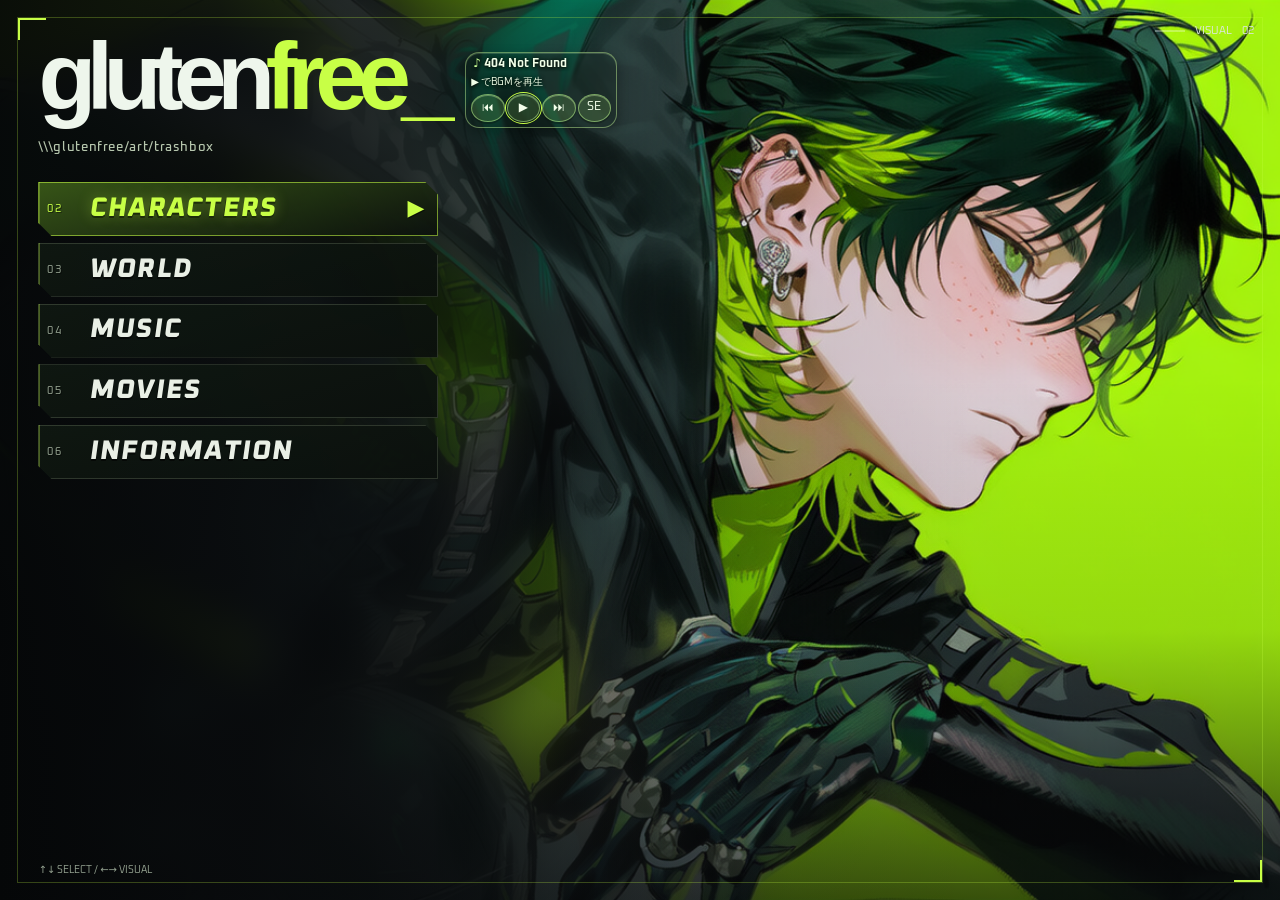
==== commit 64918e3c: "Build a circular character chooser with a detail view" ====
--- a/index.html
+++ b/index.html
@@ -9,6 +9,7 @@
 <link rel="stylesheet" href="css/home-typography.css?v=20261128-header">
 <link rel="stylesheet" href="css/arcade-home.css?v=menu-hover">
 <link rel="stylesheet" href="css/site-layout.css?v=character-select">
+<link rel="stylesheet" href="css/character-wheel.css">
 </head>
 <body class="is-home">
 <header class="site-header">
@@ -74,15 +75,24 @@
   <h2 id="pageTitle"></h2>
   <p id="placeholder">COMING SOON</p>
   <div id="character" hidden>
-    <aside class="character-selection" aria-labelledby="character-select-title">
-      <h2 id="character-select-title">CHARACTER SELECT</h2>
-      <nav class="roster" id="roster" aria-label="キャラクター選択"></nav>
-    </aside>
-    <div class="chargrid">
-      <figure class="portrait">
-        <img id="charPortrait" alt="雨水 翠のイラスト">
-      </figure>
-      <div class="character-dossier">
+    <h2 id="character-select-title">CHARACTER SELECT</h2>
+    <div class="character-wheel" id="characterWheel" aria-label="キャラクター選択">
+      <div class="character-orbit" id="roster"></div>
+    </div>
+    <div class="character-wheel-controls">
+      <button type="button" id="characterPrevious" aria-label="前のキャラクター">←</button>
+      <button type="button" id="characterInspect"><span id="characterCurrent" aria-live="polite">Midori</span><small>詳細を見る</small></button>
+      <button type="button" id="characterNext" aria-label="次のキャラクター">→</button>
+    </div>
+    <dialog id="characterDetails" aria-labelledby="characterDetailName">
+      <form method="dialog" class="character-detail-actions"><button aria-label="詳細を閉じる" autofocus>×</button></form>
+      <div class="character-detail-grid">
+        <figure class="portrait">
+          <img id="charPortrait" alt="キャラクターのイラスト">
+        </figure>
+        <div class="character-detail-body">
+          <h2 id="characterDetailName">Midori</h2>
+      <div class="character-dossier" id="midoriDossier">
         <header class="character-name">
           <h2>雨水 翠</h2>
           <p>AMAMI MIDORI</p>
@@ -97,12 +107,14 @@
           <div class="talkbox" id="charTalk" aria-live="polite">「……何だよ。」</div>
           <span id="clickCount" class="character-input">INPUT 00</span>
         </div>
+          </div>
+        </div>
       </div>
-    </div>
+    </dialog>
   </div>
 </section>
 <div id="pageSweep" aria-hidden="true" hidden></div>
 <section id="extraBoot" hidden aria-live="polite"><div id="bootText"></div></section><section id="extraGate" hidden><button class="extraBack" id="extraReturn">◀ MAIN WORLD</button><p>GLUTENFREE / SECRET ARCHIVE</p><h1>EXTRA MODE</h1><p>★ ACHIEVEMENT UNLOCKED / UNKNOWN WORLD</p><div class="extraCards"><button id="enterSea">EXTRA 01<br><strong>OCEAN ARCHIVE</strong><br>▶ ENTER / DEMO</button><button disabled>EXTRA 02<br>LOCKED / ???</button><button disabled>EXTRA 03<br>LOCKED / ???</button></div><p>SELECT A WORLD</p></section><section id="extraWorld" hidden><div class="seaStars"></div><button class="extraBack" id="seaBack">← Extra archive</button><div class="seaContent"><svg class="seaArt" viewBox="0 0 400 420" aria-label="クラゲの仮イラスト"><defs><linearGradient id="seaGlow" x2="0" y2="1"><stop stop-color="#d5f9ff"/><stop offset="1" stop-color="#589cce" stop-opacity=".35"/></linearGradient></defs><circle cx="200" cy="170" r="145" fill="none" stroke="#b9eaff" opacity=".25"/><circle cx="200" cy="170" r="120" fill="none" stroke="#b9eaff" opacity=".4" stroke-dasharray="2 8"/><path d="M80 190Q80 60 200 60T320 190Q290 220 260 190Q230 220 200 190Q170 220 140 190Q110 220 80 190Z" fill="url(#seaGlow)" stroke="#c3f5ff" stroke-width="2"/><g fill="none" stroke="#a9e7ff" stroke-width="2" opacity=".8"><path d="M110 200Q60 250 130 300T110 390M150 200Q210 260 150 310T160 400M200 200Q160 270 220 320T200 405M250 200Q310 250 250 320T260 390M290 200Q240 260 310 320T290 380"/></g></svg><div><p>EXTRA 01 / A WORLD APART</p><h1>Ocean<br>Archive</h1><p>海の底に眠る、もうひとつの物語。</p><p>ZEESH / DEMO SLOT</p><button id="seaTalk">波の音を聴く</button><p id="seaLine" aria-live="polite"></p></div></div><div class="seaFoot">DEMO WORLD / 仮イラスト・仮演出</div></section><div id="diveFX" hidden aria-hidden="true"><div class="water"></div><div class="surface"></div><div class="diveLabel">DESCENDING...</div></div><audio id="bgm" preload="auto" autoplay playsinline></audio>
-<script src="js/part-01.js?v=character-select"></script>
+<script src="js/part-01.js?v=character-wheel"></script>
 <dialog id="gfViewer" aria-label="イラスト全画面鑑賞"><button id="gfCloseArt">× CLOSE / ESC</button><img alt="イラスト"></dialog><script src="js/part-02.js?v=20261128-header"></script></body>
 </html>
--- a/css/character-wheel.css
+++ b/css/character-wheel.css
@@ -0,0 +1,177 @@
+#character:not([hidden]) {
+  grid-template-columns: minmax(0, 1fr);
+  grid-template-rows: auto minmax(270px, 1fr) auto;
+}
+
+#character #character-select-title {
+  margin-inline: auto;
+  font-size: clamp(1.2rem, 3vw, 2.6rem);
+}
+
+.character-wheel {
+  position: relative;
+  isolation: isolate;
+  overflow: hidden;
+  min-height: clamp(290px, 52svh, 680px);
+  border: 1px solid #c8ff4650;
+  border-radius: 16px;
+  background:
+    radial-gradient(ellipse at 50% 65%, #3a5b1e93, transparent 60%),
+    repeating-linear-gradient(0deg, #b7ff4108 0 1px, transparent 1px 6px),
+    #0b140e;
+  touch-action: pan-y;
+}
+
+.character-wheel::before,
+.character-wheel::after {
+  position: absolute;
+  inset: 45% 5% 9%;
+  pointer-events: none;
+  content: "";
+  border: 1px solid #c8ff46a0;
+  border-radius: 50%;
+  box-shadow: 0 0 26px #baff4529, inset 0 0 18px #baff451f;
+}
+
+.character-wheel::after {
+  inset: 50% 13% 14%;
+  border-style: dashed;
+  opacity: .6;
+  box-shadow: none;
+}
+
+.character-orbit {
+  position: absolute;
+  inset: 0;
+  z-index: 1;
+}
+
+#character .character-slot {
+  position: absolute;
+  left: calc(50% + var(--orbit-x));
+  top: calc(64% + var(--orbit-y));
+  display: grid;
+  grid-template-rows: minmax(0, 1fr);
+  justify-items: center;
+  width: clamp(56px, 15vw, 205px);
+  height: clamp(100px, 36svh, 390px);
+  padding: 0;
+  border: 0;
+  background: none;
+  transform: translate(-50%, -95%) scale(var(--orbit-scale));
+  transform-origin: center bottom;
+  font: 800 clamp(.75rem, 1.5vw, 1.3rem) Oxanium, system-ui, sans-serif;
+  color: #dce2db;
+}
+
+#character .character-slot:hover {
+  background: none;
+  box-shadow: none;
+  color: #efffe9;
+}
+
+.character-slot img {
+  max-width: 100%;
+  width: 100%;
+  height: 100%;
+  min-height: 0;
+  object-fit: contain;
+  grid-row: 1;
+  filter: grayscale(1) brightness(.56);
+}
+
+.character-slot[aria-current] img {
+  filter: drop-shadow(0 0 11px #beff65a0);
+}
+
+.character-slot span {
+  position: absolute;
+  right: 0;
+  bottom: 0;
+  left: 0;
+  padding: 3px;
+  background: #091109e8;
+  border-bottom: 1px solid #53684d;
+}
+
+.character-slot[aria-current] span {
+  color: #eaffb0;
+  border-color: #d9ff70;
+  box-shadow: 0 3px 13px #beff6550;
+}
+
+.character-wheel-controls {
+  display: grid;
+  grid-template-columns: auto minmax(130px, 210px) auto;
+  justify-content: center;
+  gap: 8px;
+}
+
+#character .character-wheel-controls button {
+  min-width: 44px;
+  min-height: 44px;
+  border-radius: 6px;
+  font: 800 1.2rem Oxanium, system-ui, sans-serif;
+}
+
+#characterInspect small {
+  display: block;
+  font: 500 .7rem system-ui, sans-serif;
+}
+
+#characterDetails {
+  width: min(860px, calc(100% - 24px));
+  max-height: calc(100svh - 24px);
+  padding: 14px;
+  overflow: auto;
+  border: 1px solid #c8ff46;
+  border-radius: 12px;
+  background: #101911;
+  color: #e6f9d9;
+}
+
+#characterDetails::backdrop {
+  background: #070a08bf;
+}
+
+.character-detail-actions {
+  display: flex;
+  justify-content: end;
+  margin-bottom: 8px;
+}
+
+#characterDetails .character-detail-grid {
+  display: grid;
+  grid-template-columns: minmax(0, 1fr) minmax(0, 1fr);
+  gap: 14px;
+}
+
+#characterDetails .portrait {
+  height: min(64svh, 640px);
+  aspect-ratio: auto;
+}
+
+#characterDetailName {
+  margin: 0 0 8px;
+  font-family: Oxanium, system-ui, sans-serif;
+}
+
+@media (max-width: 620px) {
+  #characterDetails .character-detail-grid {
+    grid-template-columns: minmax(0, 1fr);
+  }
+
+  #characterDetails .portrait {
+    height: 44svh;
+  }
+}
+
+@media (prefers-reduced-motion: no-preference) {
+  .character-slot img { transition: filter .22s ease; }
+  #characterDetails[open] { animation: character-detail-in .2s ease-out both; }
+}
+
+@keyframes character-detail-in {
+  from { opacity: 0; transform: translateY(8px); }
+  to { opacity: 1; transform: translateY(0); }
+}
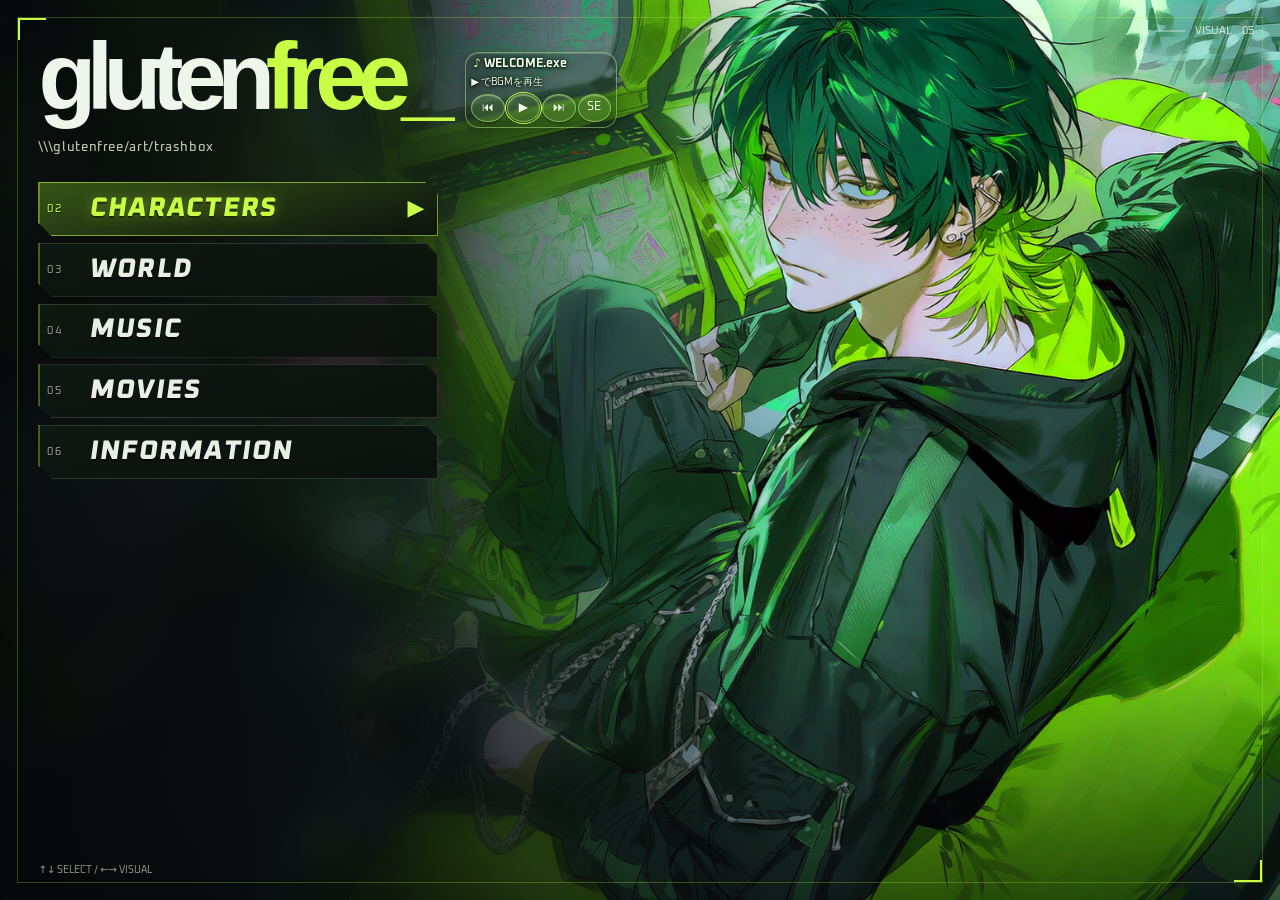
==== commit efbcb979: "Bring the character lineup closer and theme the interface per character" ====
--- a/index.html
+++ b/index.html
@@ -9,7 +9,7 @@
 <link rel="stylesheet" href="css/home-typography.css?v=20261128-header">
 <link rel="stylesheet" href="css/arcade-home.css?v=menu-hover">
 <link rel="stylesheet" href="css/site-layout.css?v=character-select">
-<link rel="stylesheet" href="css/character-wheel.css">
+<link rel="stylesheet" href="css/character-wheel.css?v=wheel-focus">
 </head>
 <body class="is-home">
 <header class="site-header">
@@ -115,6 +115,6 @@
 </section>
 <div id="pageSweep" aria-hidden="true" hidden></div>
 <section id="extraBoot" hidden aria-live="polite"><div id="bootText"></div></section><section id="extraGate" hidden><button class="extraBack" id="extraReturn">◀ MAIN WORLD</button><p>GLUTENFREE / SECRET ARCHIVE</p><h1>EXTRA MODE</h1><p>★ ACHIEVEMENT UNLOCKED / UNKNOWN WORLD</p><div class="extraCards"><button id="enterSea">EXTRA 01<br><strong>OCEAN ARCHIVE</strong><br>▶ ENTER / DEMO</button><button disabled>EXTRA 02<br>LOCKED / ???</button><button disabled>EXTRA 03<br>LOCKED / ???</button></div><p>SELECT A WORLD</p></section><section id="extraWorld" hidden><div class="seaStars"></div><button class="extraBack" id="seaBack">← Extra archive</button><div class="seaContent"><svg class="seaArt" viewBox="0 0 400 420" aria-label="クラゲの仮イラスト"><defs><linearGradient id="seaGlow" x2="0" y2="1"><stop stop-color="#d5f9ff"/><stop offset="1" stop-color="#589cce" stop-opacity=".35"/></linearGradient></defs><circle cx="200" cy="170" r="145" fill="none" stroke="#b9eaff" opacity=".25"/><circle cx="200" cy="170" r="120" fill="none" stroke="#b9eaff" opacity=".4" stroke-dasharray="2 8"/><path d="M80 190Q80 60 200 60T320 190Q290 220 260 190Q230 220 200 190Q170 220 140 190Q110 220 80 190Z" fill="url(#seaGlow)" stroke="#c3f5ff" stroke-width="2"/><g fill="none" stroke="#a9e7ff" stroke-width="2" opacity=".8"><path d="M110 200Q60 250 130 300T110 390M150 200Q210 260 150 310T160 400M200 200Q160 270 220 320T200 405M250 200Q310 250 250 320T260 390M290 200Q240 260 310 320T290 380"/></g></svg><div><p>EXTRA 01 / A WORLD APART</p><h1>Ocean<br>Archive</h1><p>海の底に眠る、もうひとつの物語。</p><p>ZEESH / DEMO SLOT</p><button id="seaTalk">波の音を聴く</button><p id="seaLine" aria-live="polite"></p></div></div><div class="seaFoot">DEMO WORLD / 仮イラスト・仮演出</div></section><div id="diveFX" hidden aria-hidden="true"><div class="water"></div><div class="surface"></div><div class="diveLabel">DESCENDING...</div></div><audio id="bgm" preload="auto" autoplay playsinline></audio>
-<script src="js/part-01.js?v=character-wheel"></script>
+<script src="js/part-01.js?v=wheel-focus"></script>
 <dialog id="gfViewer" aria-label="イラスト全画面鑑賞"><button id="gfCloseArt">× CLOSE / ESC</button><img alt="イラスト"></dialog><script src="js/part-02.js?v=20261128-header"></script></body>
 </html>
--- a/css/character-wheel.css
+++ b/css/character-wheel.css
@@ -1,10 +1,13 @@
 #character:not([hidden]) {
+  --character-accent: #c8ff46;
+  width: min(100%, 820px);
   grid-template-columns: minmax(0, 1fr);
   grid-template-rows: auto minmax(270px, 1fr) auto;
 }
 
 #character #character-select-title {
   margin-inline: auto;
+  color: var(--character-accent);
   font-size: clamp(1.2rem, 3vw, 2.6rem);
 }
 
@@ -13,11 +16,11 @@
   isolation: isolate;
   overflow: hidden;
   min-height: clamp(290px, 52svh, 680px);
-  border: 1px solid #c8ff4650;
+  border: 1px solid color-mix(in srgb, var(--character-accent) 36%, transparent);
   border-radius: 16px;
   background:
-    radial-gradient(ellipse at 50% 65%, #3a5b1e93, transparent 60%),
-    repeating-linear-gradient(0deg, #b7ff4108 0 1px, transparent 1px 6px),
+    radial-gradient(ellipse at 50% 65%, color-mix(in srgb, var(--character-accent) 26%, transparent), transparent 64%),
+    repeating-linear-gradient(0deg, #ffffff08 0 1px, transparent 1px 6px),
     #0b140e;
   touch-action: pan-y;
 }
@@ -25,16 +28,16 @@
 .character-wheel::before,
 .character-wheel::after {
   position: absolute;
-  inset: 45% 5% 9%;
+  inset: 48% 18% 12%;
   pointer-events: none;
   content: "";
-  border: 1px solid #c8ff46a0;
+  border: 1px solid color-mix(in srgb, var(--character-accent) 64%, transparent);
   border-radius: 50%;
-  box-shadow: 0 0 26px #baff4529, inset 0 0 18px #baff451f;
+  box-shadow: 0 0 26px color-mix(in srgb, var(--character-accent) 22%, transparent);
 }
 
 .character-wheel::after {
-  inset: 50% 13% 14%;
+  inset: 52% 23% 17%;
   border-style: dashed;
   opacity: .6;
   box-shadow: none;
@@ -53,8 +56,8 @@
   display: grid;
   grid-template-rows: minmax(0, 1fr);
   justify-items: center;
-  width: clamp(56px, 15vw, 205px);
-  height: clamp(100px, 36svh, 390px);
+  width: min(42%, 330px);
+  height: 66%;
   padding: 0;
   border: 0;
   background: none;
@@ -81,23 +84,25 @@
 }
 
 .character-slot[aria-current] img {
-  filter: drop-shadow(0 0 11px #beff65a0);
+  filter: drop-shadow(0 0 11px color-mix(in srgb, var(--character-accent) 65%, transparent));
 }
 
 .character-slot span {
   position: absolute;
-  right: 0;
   bottom: 0;
-  left: 0;
+  left: 50%;
+  width: max-content;
+  min-width: min(74px, 100%);
+  transform: translateX(-50%);
   padding: 3px;
   background: #091109e8;
   border-bottom: 1px solid #53684d;
 }
 
 .character-slot[aria-current] span {
-  color: #eaffb0;
-  border-color: #d9ff70;
-  box-shadow: 0 3px 13px #beff6550;
+  color: var(--character-accent);
+  border-color: var(--character-accent);
+  box-shadow: 0 3px 13px color-mix(in srgb, var(--character-accent) 35%, transparent);
 }
 
 .character-wheel-controls {
@@ -111,7 +116,16 @@
   min-width: 44px;
   min-height: 44px;
   border-radius: 6px;
+  border-color: color-mix(in srgb, var(--character-accent) 57%, #142617);
+  color: var(--character-accent);
   font: 800 1.2rem Oxanium, system-ui, sans-serif;
+}
+
+#character .character-wheel-controls button:hover,
+#character .character-wheel-controls button:focus-visible {
+  border-color: var(--character-accent);
+  background: color-mix(in srgb, var(--character-accent) 16%, #111b14);
+  box-shadow: 0 0 12px color-mix(in srgb, var(--character-accent) 22%, transparent);
 }
 
 #characterInspect small {
@@ -124,7 +138,7 @@
   max-height: calc(100svh - 24px);
   padding: 14px;
   overflow: auto;
-  border: 1px solid #c8ff46;
+  border: 1px solid var(--character-accent);
   border-radius: 12px;
   background: #101911;
   color: #e6f9d9;
@@ -152,6 +166,7 @@
 }
 
 #characterDetailName {
+  color: var(--character-accent);
   margin: 0 0 8px;
   font-family: Oxanium, system-ui, sans-serif;
 }
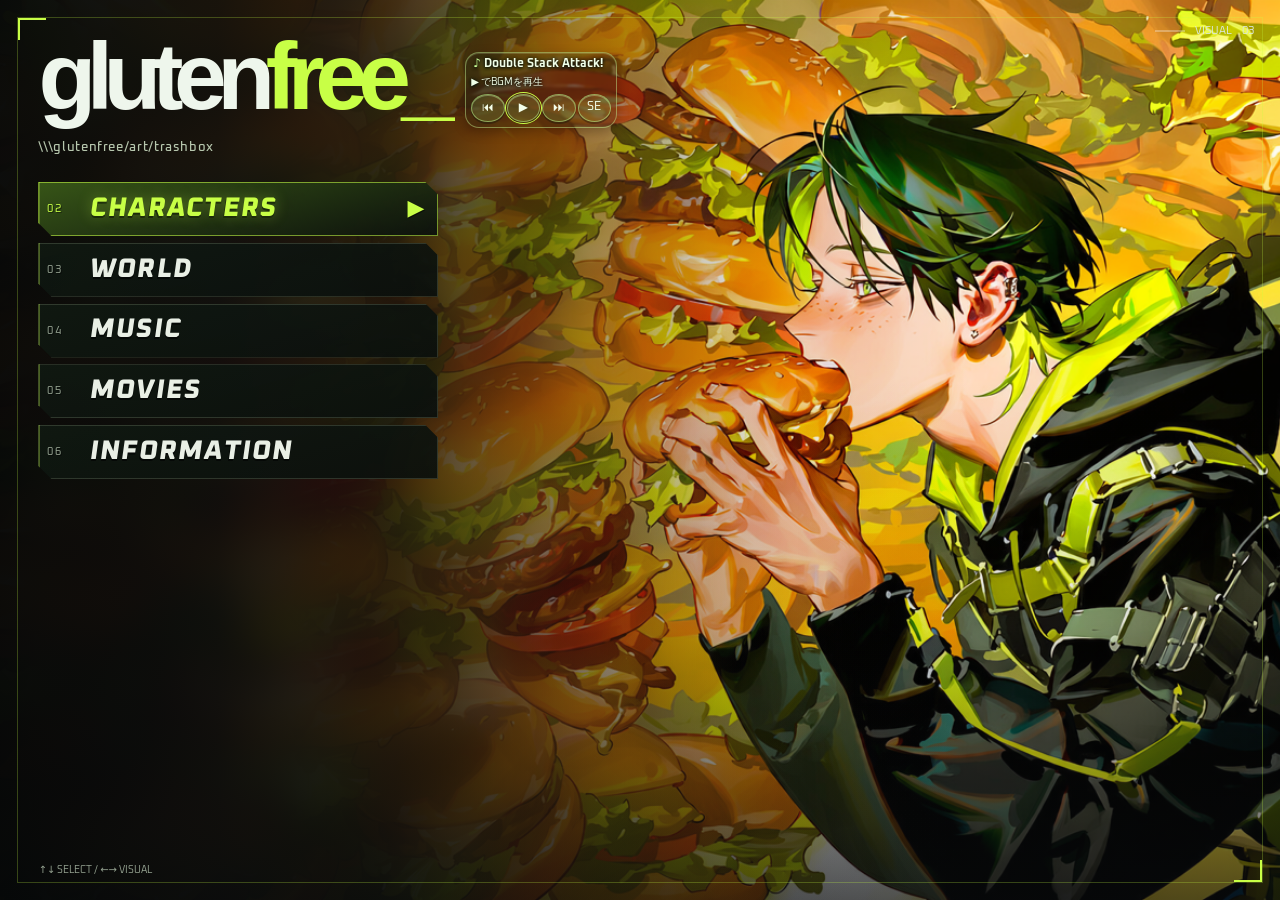
==== commit d04012cc: "Animate the lighting around the character selection stage" ====
--- a/index.html
+++ b/index.html
@@ -9,7 +9,7 @@
 <link rel="stylesheet" href="css/home-typography.css?v=20261128-header">
 <link rel="stylesheet" href="css/arcade-home.css?v=menu-hover">
 <link rel="stylesheet" href="css/site-layout.css?v=character-select">
-<link rel="stylesheet" href="css/character-wheel.css?v=wheel-focus">
+<link rel="stylesheet" href="css/character-wheel.css?v=stage-motion">
 </head>
 <body class="is-home">
 <header class="site-header">
@@ -77,6 +77,11 @@
   <div id="character" hidden>
     <h2 id="character-select-title">CHARACTER SELECT</h2>
     <div class="character-wheel" id="characterWheel" aria-label="キャラクター選択">
+      <div class="character-stage-lights" aria-hidden="true">
+        <span class="character-stage-ring"></span>
+        <span class="character-stage-beam"></span>
+        <span id="characterStagePulse"></span>
+      </div>
       <div class="character-orbit" id="roster"></div>
     </div>
     <div class="character-wheel-controls">
@@ -115,6 +120,6 @@
 </section>
 <div id="pageSweep" aria-hidden="true" hidden></div>
 <section id="extraBoot" hidden aria-live="polite"><div id="bootText"></div></section><section id="extraGate" hidden><button class="extraBack" id="extraReturn">◀ MAIN WORLD</button><p>GLUTENFREE / SECRET ARCHIVE</p><h1>EXTRA MODE</h1><p>★ ACHIEVEMENT UNLOCKED / UNKNOWN WORLD</p><div class="extraCards"><button id="enterSea">EXTRA 01<br><strong>OCEAN ARCHIVE</strong><br>▶ ENTER / DEMO</button><button disabled>EXTRA 02<br>LOCKED / ???</button><button disabled>EXTRA 03<br>LOCKED / ???</button></div><p>SELECT A WORLD</p></section><section id="extraWorld" hidden><div class="seaStars"></div><button class="extraBack" id="seaBack">← Extra archive</button><div class="seaContent"><svg class="seaArt" viewBox="0 0 400 420" aria-label="クラゲの仮イラスト"><defs><linearGradient id="seaGlow" x2="0" y2="1"><stop stop-color="#d5f9ff"/><stop offset="1" stop-color="#589cce" stop-opacity=".35"/></linearGradient></defs><circle cx="200" cy="170" r="145" fill="none" stroke="#b9eaff" opacity=".25"/><circle cx="200" cy="170" r="120" fill="none" stroke="#b9eaff" opacity=".4" stroke-dasharray="2 8"/><path d="M80 190Q80 60 200 60T320 190Q290 220 260 190Q230 220 200 190Q170 220 140 190Q110 220 80 190Z" fill="url(#seaGlow)" stroke="#c3f5ff" stroke-width="2"/><g fill="none" stroke="#a9e7ff" stroke-width="2" opacity=".8"><path d="M110 200Q60 250 130 300T110 390M150 200Q210 260 150 310T160 400M200 200Q160 270 220 320T200 405M250 200Q310 250 250 320T260 390M290 200Q240 260 310 320T290 380"/></g></svg><div><p>EXTRA 01 / A WORLD APART</p><h1>Ocean<br>Archive</h1><p>海の底に眠る、もうひとつの物語。</p><p>ZEESH / DEMO SLOT</p><button id="seaTalk">波の音を聴く</button><p id="seaLine" aria-live="polite"></p></div></div><div class="seaFoot">DEMO WORLD / 仮イラスト・仮演出</div></section><div id="diveFX" hidden aria-hidden="true"><div class="water"></div><div class="surface"></div><div class="diveLabel">DESCENDING...</div></div><audio id="bgm" preload="auto" autoplay playsinline></audio>
-<script src="js/part-01.js?v=wheel-focus"></script>
+<script src="js/part-01.js?v=stage-motion"></script>
 <dialog id="gfViewer" aria-label="イラスト全画面鑑賞"><button id="gfCloseArt">× CLOSE / ESC</button><img alt="イラスト"></dialog><script src="js/part-02.js?v=20261128-header"></script></body>
 </html>
--- a/css/character-wheel.css
+++ b/css/character-wheel.css
@@ -190,3 +190,62 @@
   from { opacity: 0; transform: translateY(8px); }
   to { opacity: 1; transform: translateY(0); }
 }
+
+.character-stage-lights {
+  position: absolute;
+  inset: 0;
+  pointer-events: none;
+  background:
+    linear-gradient(135deg, transparent 12px, var(--character-accent) 13px, transparent 14px) top 12px left 12px / 34px 34px no-repeat,
+    linear-gradient(315deg, transparent 12px, var(--character-accent) 13px, transparent 14px) bottom 12px right 12px / 34px 34px no-repeat,
+    repeating-linear-gradient(90deg, #e7ffef12 0 1px, transparent 1px 28px);
+}
+
+.character-stage-ring {
+  position: absolute;
+  top: 38%;
+  left: 50%;
+  width: min(64%, 460px);
+  aspect-ratio: 1;
+  translate: -50% -50%;
+  border-radius: 50%;
+  opacity: .52;
+  background: repeating-conic-gradient(from 12deg, var(--character-accent) 0 2deg, transparent 2deg 17deg);
+  mask-image: radial-gradient(circle, transparent 67%, black 68% 69.5%, transparent 70.5%);
+}
+
+.character-stage-beam {
+  position: absolute;
+  inset: 6% 19% 15%;
+  opacity: .35;
+  background: conic-gradient(from -35deg at 50% 100%, transparent 0deg, var(--character-accent) 27deg, transparent 51deg 360deg);
+  mask-image: linear-gradient(transparent, black 92%);
+}
+
+#characterStagePulse {
+  position: absolute;
+  inset: 44% 17% 11%;
+  opacity: 0;
+  border: 2px solid var(--character-accent);
+  border-radius: 50%;
+  box-shadow: 0 0 30px var(--character-accent);
+}
+
+@media (prefers-reduced-motion: no-preference) {
+  .character-stage-ring { animation: character-stage-rotate 30s linear infinite; }
+  .character-stage-beam { animation: character-stage-pan 8s ease-in-out infinite alternate; }
+  .character-slot[aria-current] img { animation: character-stage-idle 3.6s ease-in-out infinite; }
+}
+
+@keyframes character-stage-rotate {
+  to { rotate: 1turn; }
+}
+
+@keyframes character-stage-pan {
+  from { transform: translateX(-9%) skewX(-7deg); opacity: .15; }
+  to { transform: translateX(9%) skewX(7deg); opacity: .38; }
+}
+
+@keyframes character-stage-idle {
+  50% { transform: translateY(-4px); }
+}
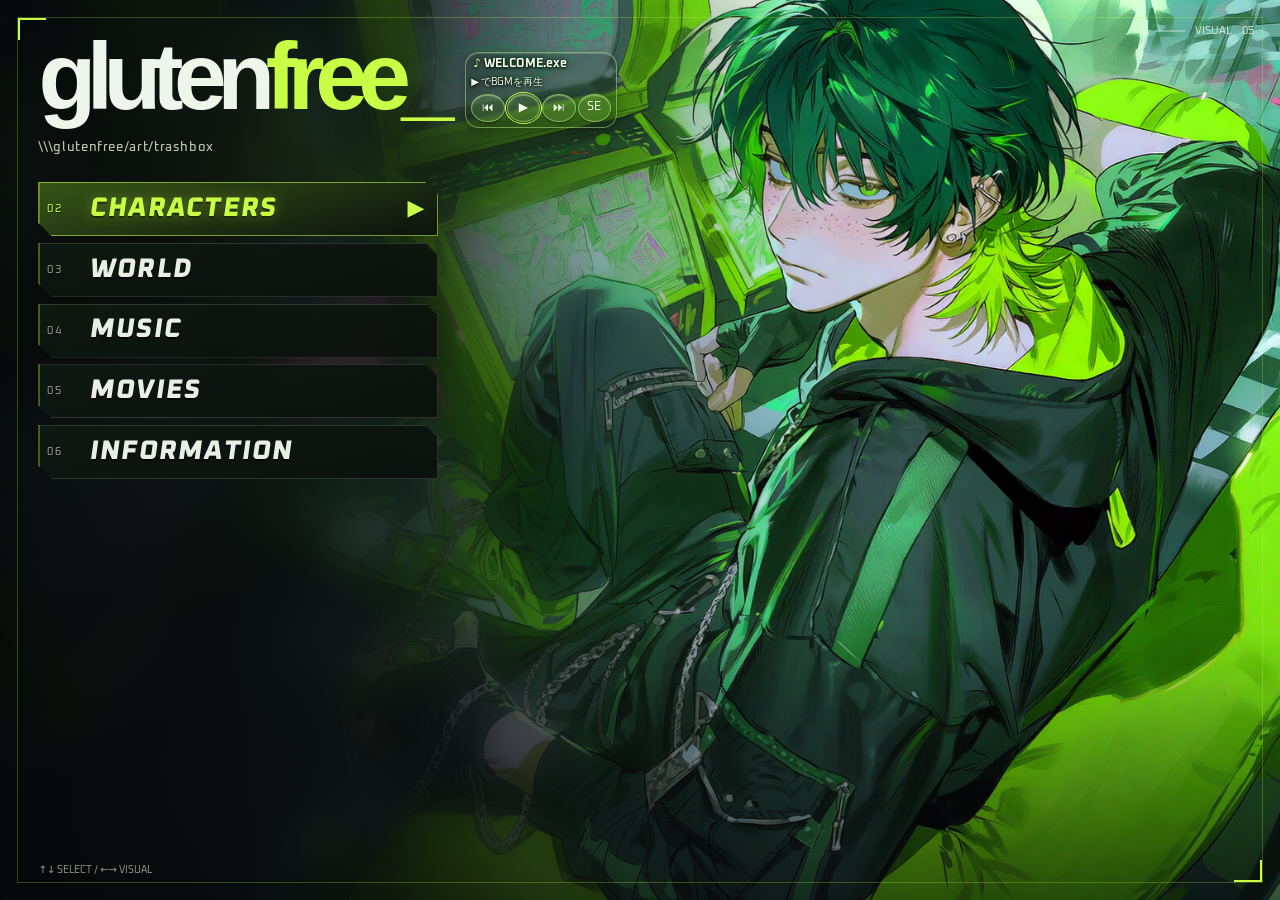
==== commit 79d7452b: "Restyle character selection with open print-inspired artwork" ====
--- a/index.html
+++ b/index.html
@@ -9,7 +9,7 @@
 <link rel="stylesheet" href="css/home-typography.css?v=20261128-header">
 <link rel="stylesheet" href="css/arcade-home.css?v=menu-hover">
 <link rel="stylesheet" href="css/site-layout.css?v=character-select">
-<link rel="stylesheet" href="css/character-wheel.css?v=stage-motion">
+<link rel="stylesheet" href="css/character-wheel.css?v=character-engraving">
 </head>
 <body class="is-home">
 <header class="site-header">
@@ -75,11 +75,10 @@
   <h2 id="pageTitle"></h2>
   <p id="placeholder">COMING SOON</p>
   <div id="character" hidden>
-    <h2 id="character-select-title">CHARACTER SELECT</h2>
     <div class="character-wheel" id="characterWheel" aria-label="キャラクター選択">
       <div class="character-stage-lights" aria-hidden="true">
-        <span class="character-stage-ring"></span>
-        <span class="character-stage-beam"></span>
+        <span class="character-stage-disc"></span>
+        <span class="character-stage-ornament"></span>
         <span id="characterStagePulse"></span>
       </div>
       <div class="character-orbit" id="roster"></div>
@@ -120,6 +119,6 @@
 </section>
 <div id="pageSweep" aria-hidden="true" hidden></div>
 <section id="extraBoot" hidden aria-live="polite"><div id="bootText"></div></section><section id="extraGate" hidden><button class="extraBack" id="extraReturn">◀ MAIN WORLD</button><p>GLUTENFREE / SECRET ARCHIVE</p><h1>EXTRA MODE</h1><p>★ ACHIEVEMENT UNLOCKED / UNKNOWN WORLD</p><div class="extraCards"><button id="enterSea">EXTRA 01<br><strong>OCEAN ARCHIVE</strong><br>▶ ENTER / DEMO</button><button disabled>EXTRA 02<br>LOCKED / ???</button><button disabled>EXTRA 03<br>LOCKED / ???</button></div><p>SELECT A WORLD</p></section><section id="extraWorld" hidden><div class="seaStars"></div><button class="extraBack" id="seaBack">← Extra archive</button><div class="seaContent"><svg class="seaArt" viewBox="0 0 400 420" aria-label="クラゲの仮イラスト"><defs><linearGradient id="seaGlow" x2="0" y2="1"><stop stop-color="#d5f9ff"/><stop offset="1" stop-color="#589cce" stop-opacity=".35"/></linearGradient></defs><circle cx="200" cy="170" r="145" fill="none" stroke="#b9eaff" opacity=".25"/><circle cx="200" cy="170" r="120" fill="none" stroke="#b9eaff" opacity=".4" stroke-dasharray="2 8"/><path d="M80 190Q80 60 200 60T320 190Q290 220 260 190Q230 220 200 190Q170 220 140 190Q110 220 80 190Z" fill="url(#seaGlow)" stroke="#c3f5ff" stroke-width="2"/><g fill="none" stroke="#a9e7ff" stroke-width="2" opacity=".8"><path d="M110 200Q60 250 130 300T110 390M150 200Q210 260 150 310T160 400M200 200Q160 270 220 320T200 405M250 200Q310 250 250 320T260 390M290 200Q240 260 310 320T290 380"/></g></svg><div><p>EXTRA 01 / A WORLD APART</p><h1>Ocean<br>Archive</h1><p>海の底に眠る、もうひとつの物語。</p><p>ZEESH / DEMO SLOT</p><button id="seaTalk">波の音を聴く</button><p id="seaLine" aria-live="polite"></p></div></div><div class="seaFoot">DEMO WORLD / 仮イラスト・仮演出</div></section><div id="diveFX" hidden aria-hidden="true"><div class="water"></div><div class="surface"></div><div class="diveLabel">DESCENDING...</div></div><audio id="bgm" preload="auto" autoplay playsinline></audio>
-<script src="js/part-01.js?v=stage-motion"></script>
+<script src="js/part-01.js?v=character-engraving"></script>
 <dialog id="gfViewer" aria-label="イラスト全画面鑑賞"><button id="gfCloseArt">× CLOSE / ESC</button><img alt="イラスト"></dialog><script src="js/part-02.js?v=20261128-header"></script></body>
 </html>
--- a/css/character-wheel.css
+++ b/css/character-wheel.css
@@ -1,46 +1,23 @@
+#pagePanel.charpage {
+  background:
+    repeating-radial-gradient(ellipse at 40% 60%, #4f392808 0 .8px, transparent 1px 5px),
+    radial-gradient(ellipse at 50% 35%, #f0e2c8, #cbb798 75%, #a89273);
+}
+
 #character:not([hidden]) {
   --character-accent: #c8ff46;
+  --print-ink: #15251a;
+  --disc: #121813;
   width: min(100%, 820px);
   grid-template-columns: minmax(0, 1fr);
-  grid-template-rows: auto minmax(270px, 1fr) auto;
-}
-
-#character #character-select-title {
-  margin-inline: auto;
-  color: var(--character-accent);
-  font-size: clamp(1.2rem, 3vw, 2.6rem);
+  grid-template-rows: minmax(280px, 1fr) auto;
 }
 
 .character-wheel {
   position: relative;
   isolation: isolate;
-  overflow: hidden;
-  min-height: clamp(290px, 52svh, 680px);
-  border: 1px solid color-mix(in srgb, var(--character-accent) 36%, transparent);
-  border-radius: 16px;
-  background:
-    radial-gradient(ellipse at 50% 65%, color-mix(in srgb, var(--character-accent) 26%, transparent), transparent 64%),
-    repeating-linear-gradient(0deg, #ffffff08 0 1px, transparent 1px 6px),
-    #0b140e;
+  min-height: clamp(280px, 52svh, 680px);
   touch-action: pan-y;
-}
-
-.character-wheel::before,
-.character-wheel::after {
-  position: absolute;
-  inset: 48% 18% 12%;
-  pointer-events: none;
-  content: "";
-  border: 1px solid color-mix(in srgb, var(--character-accent) 64%, transparent);
-  border-radius: 50%;
-  box-shadow: 0 0 26px color-mix(in srgb, var(--character-accent) 22%, transparent);
-}
-
-.character-wheel::after {
-  inset: 52% 23% 17%;
-  border-style: dashed;
-  opacity: .6;
-  box-shadow: none;
 }
 
 .character-orbit {
@@ -52,12 +29,12 @@
 #character .character-slot {
   position: absolute;
   left: calc(50% + var(--orbit-x));
-  top: calc(64% + var(--orbit-y));
+  top: calc(72% + var(--orbit-y));
   display: grid;
   grid-template-rows: minmax(0, 1fr);
   justify-items: center;
   width: min(42%, 330px);
-  height: 66%;
+  height: 72%;
   padding: 0;
   border: 0;
   background: none;
@@ -80,10 +57,12 @@
   min-height: 0;
   object-fit: contain;
   grid-row: 1;
-  filter: grayscale(1) brightness(.56);
+  filter: grayscale(1) brightness(.72);
+  opacity: .69;
 }
 
 .character-slot[aria-current] img {
+  opacity: 1;
   filter: drop-shadow(0 0 11px color-mix(in srgb, var(--character-accent) 65%, transparent));
 }
 
@@ -191,61 +170,117 @@
   to { opacity: 1; transform: translateY(0); }
 }
 
+#character[data-motif="dai"] { --print-ink: #a94d1f; --disc: #b04f23; }
+#character[data-motif="kotobuki"] { --print-ink: #815616; --disc: #211c16; }
+#character[data-motif="sho"] { --print-ink: #69378e; --disc: #553078; }
+#character[data-motif="tsukumo"] { --print-ink: #456982; --disc: #182e42; }
+#character[data-motif="hiiro"] { --print-ink: #125c53; --disc: #0e2925; }
+#character[data-motif="gaku"] { --print-ink: #8e1c21; --disc: #67171c; }
+
 .character-stage-lights {
   position: absolute;
   inset: 0;
   pointer-events: none;
-  background:
-    linear-gradient(135deg, transparent 12px, var(--character-accent) 13px, transparent 14px) top 12px left 12px / 34px 34px no-repeat,
-    linear-gradient(315deg, transparent 12px, var(--character-accent) 13px, transparent 14px) bottom 12px right 12px / 34px 34px no-repeat,
-    repeating-linear-gradient(90deg, #e7ffef12 0 1px, transparent 1px 28px);
-}
-
-.character-stage-ring {
-  position: absolute;
-  top: 38%;
+}
+
+.character-stage-disc,
+.character-stage-ornament {
+  position: absolute;
+  top: 42%;
   left: 50%;
-  width: min(64%, 460px);
+  width: min(64%, 56svh);
   aspect-ratio: 1;
   translate: -50% -50%;
   border-radius: 50%;
-  opacity: .52;
-  background: repeating-conic-gradient(from 12deg, var(--character-accent) 0 2deg, transparent 2deg 17deg);
-  mask-image: radial-gradient(circle, transparent 67%, black 68% 69.5%, transparent 70.5%);
-}
-
-.character-stage-beam {
-  position: absolute;
-  inset: 6% 19% 15%;
-  opacity: .35;
-  background: conic-gradient(from -35deg at 50% 100%, transparent 0deg, var(--character-accent) 27deg, transparent 51deg 360deg);
-  mask-image: linear-gradient(transparent, black 92%);
+}
+
+.character-stage-disc {
+  background: radial-gradient(circle at 57% 62%, var(--disc), #131310 95%);
+  box-shadow: 0 0 0 1px var(--print-ink), 0 0 0 5px #f1dfc880, 0 0 0 6px var(--print-ink);
+}
+
+.character-stage-ornament {
+  width: min(76%, 67svh);
+  opacity: .8;
+  background: repeating-conic-gradient(from 10deg, var(--print-ink) 0 1.6deg, transparent 1.9deg 14deg);
+  mask-image: radial-gradient(circle, transparent 55%, black 55.5% 66%, transparent 68%);
+}
+
+[data-motif="dai"] .character-stage-ornament {
+  background: repeating-conic-gradient(from 4deg, #b95521 0 2deg, transparent 2.3deg 9deg);
+  mask-image: radial-gradient(circle, transparent 45%, black 46% 68%, transparent 69%);
+}
+
+[data-motif="kotobuki"] .character-stage-ornament {
+  background: repeating-conic-gradient(from 15deg, #94631c 0 3deg, transparent 3.4deg 15deg);
+  mask-image: repeating-radial-gradient(circle, transparent 0 8%, black 8.5% 9.5%, transparent 10% 12%);
+}
+
+[data-motif="sho"] .character-stage-ornament {
+  background: repeating-conic-gradient(from 20deg,
+    #83799a 0 5deg, #67388e 5deg 9deg, transparent 9deg 24deg);
+  mask-image: radial-gradient(circle, transparent 51%, black 52% 61%, transparent 64%);
+}
+
+[data-motif="tsukumo"] .character-stage-ornament,
+[data-motif="gaku"] .character-stage-ornament {
+  background: repeating-radial-gradient(circle, transparent 0 6px, var(--print-ink) 7px 8px, transparent 9px 14px);
+}
+
+[data-motif="hiiro"] .character-stage-disc {
+  background: radial-gradient(circle at 38% 43%, #d4bfa0 0 52%, var(--disc) 53%);
 }
 
 #characterStagePulse {
   position: absolute;
-  inset: 44% 17% 11%;
+  inset: 45% 19% 12%;
   opacity: 0;
-  border: 2px solid var(--character-accent);
+  border: 1px solid var(--print-ink);
   border-radius: 50%;
-  box-shadow: 0 0 30px var(--character-accent);
+  box-shadow: 0 0 24px var(--character-accent);
 }
 
 @media (prefers-reduced-motion: no-preference) {
-  .character-stage-ring { animation: character-stage-rotate 30s linear infinite; }
-  .character-stage-beam { animation: character-stage-pan 8s ease-in-out infinite alternate; }
+  .character-stage-ornament { animation: character-print-rotate 64s linear infinite; }
   .character-slot[aria-current] img { animation: character-stage-idle 3.6s ease-in-out infinite; }
 }
 
-@keyframes character-stage-rotate {
+@keyframes character-print-rotate {
   to { rotate: 1turn; }
-}
-
-@keyframes character-stage-pan {
-  from { transform: translateX(-9%) skewX(-7deg); opacity: .15; }
-  to { transform: translateX(9%) skewX(7deg); opacity: .38; }
 }
 
 @keyframes character-stage-idle {
   50% { transform: translateY(-4px); }
 }
+
+.character-stage-lights::before,
+.character-stage-lights::after {
+  position: absolute;
+  top: 62%;
+  left: 18%;
+  width: 16%;
+  aspect-ratio: 1.7;
+  content: "";
+  opacity: .65;
+  background:
+    radial-gradient(ellipse at 22% 66%, var(--print-ink) 0 13%, transparent 14%) 0 0 / 33% 55%,
+    radial-gradient(ellipse at 65% 34%, var(--print-ink) 0 12%, transparent 13%) 0 0 / 38% 52%;
+  transform: rotate(-34deg);
+}
+
+.character-stage-lights::after {
+  right: 18%;
+  left: auto;
+  transform: scaleX(-1) rotate(-34deg);
+}
+
+[data-motif="tsukumo"] .character-stage-lights::before,
+[data-motif="tsukumo"] .character-stage-lights::after {
+  background: repeating-radial-gradient(ellipse at 50% 100%, transparent 0 6px, var(--print-ink) 7px 8px, transparent 9px 13px);
+}
+
+[data-motif="gaku"] .character-stage-lights::before,
+[data-motif="gaku"] .character-stage-lights::after {
+  background: repeating-conic-gradient(from -45deg at 50% 90%, var(--print-ink) 0 4deg, transparent 6deg 17deg);
+  mask-image: radial-gradient(ellipse at bottom, black 34%, transparent 72%);
+}
